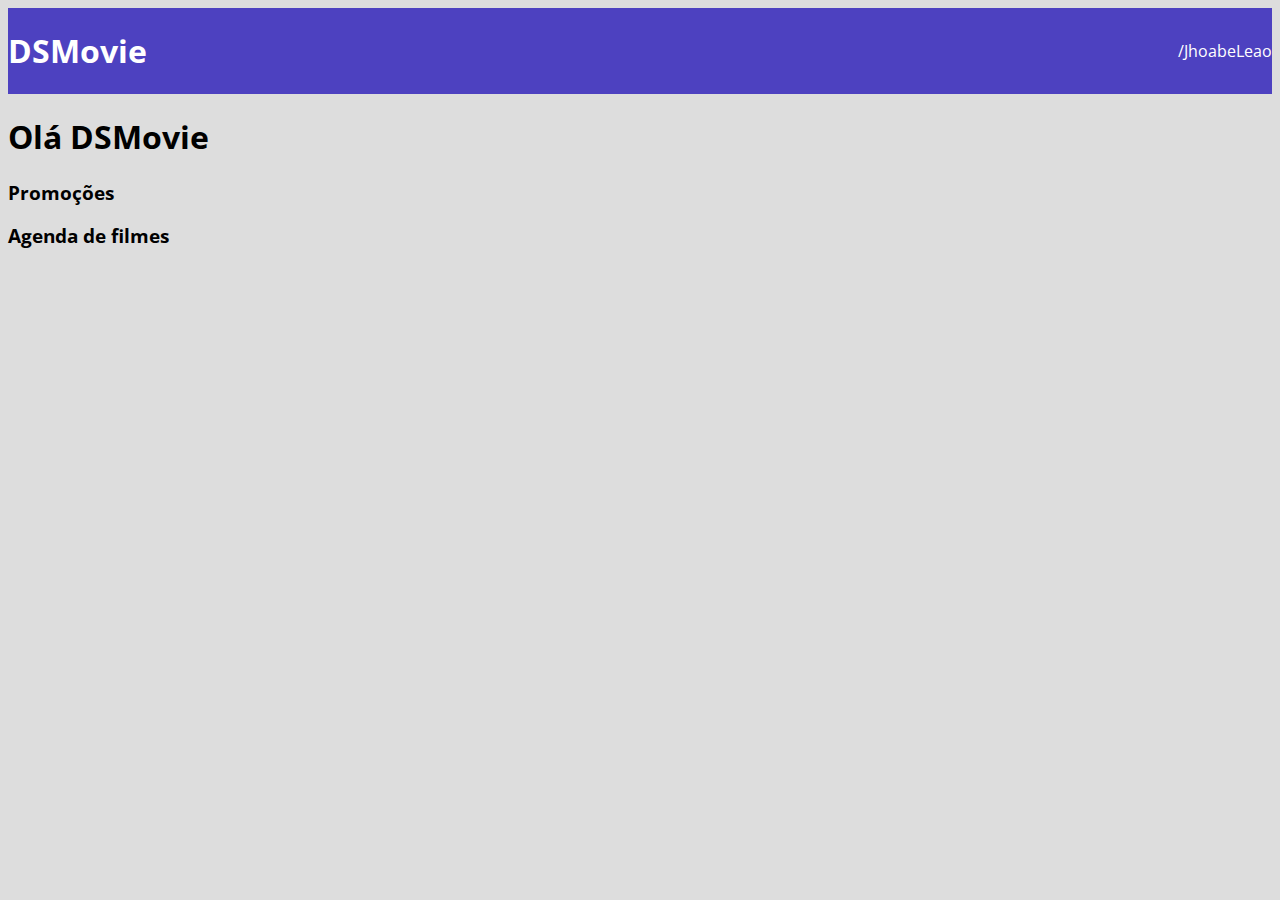
==== index.html @ 46cb07cf "Barra superior PARTE 1" ====
<!DOCTYPE html>
<html lang="pt-br">
<head>
    <meta charset="UTF-8">
    <meta http-equiv="X-UA-Compatible" content="IE=edge">
    <meta name="viewport" content="width=device-width, initial-scale=1.0">
    <title>Projeto DSMovie</title>

    <!-- Bootstrap CSS -->
    <link href="https://cdn.jsdelivr.net/npm/bootstrap@5.1.3/dist/css/bootstrap.min.css" rel="stylesheet" integrity="sha384-1BmE4kWBq78iYhFldvKuhfTAU6auU8tT94WrHftjDbrCEXSU1oBoqyl2QvZ6jIW3" crossorigin="anonymous">

     <link rel="stylesheet" href="CSS//styless.css">

</head>
<body>
    <header>
        <nav class="container">
            <h1>DSMovie</h1>
            <a href="https://github.com/JhoabeLeao">/JhoabeLeao</a>
        </nav>
    </header>

    <h1>Olá DSMovie</h1>
    <h3>Promoções</h3>
    <h3>Agenda de filmes</h3>
</body>
</html>
---- CSS/styless.css ----
@import url('https://fonts.googleapis.com/css2?family=Open+Sans:wght@300;400;700&display=swap');

* {
    box-sizing: border-box;
    font-family: 'Open Sans', sans-serif;
}

html, body {
    background-color: #DDDDDD;
}

header {
    background-color: #4D41C0;
    color: #FFFFFF;
}

nav {
    display: flex;
    align-items: center;
    justify-content: space-between;
}

a, a:hover {
    text-decoration: none;
    color: unset;
}
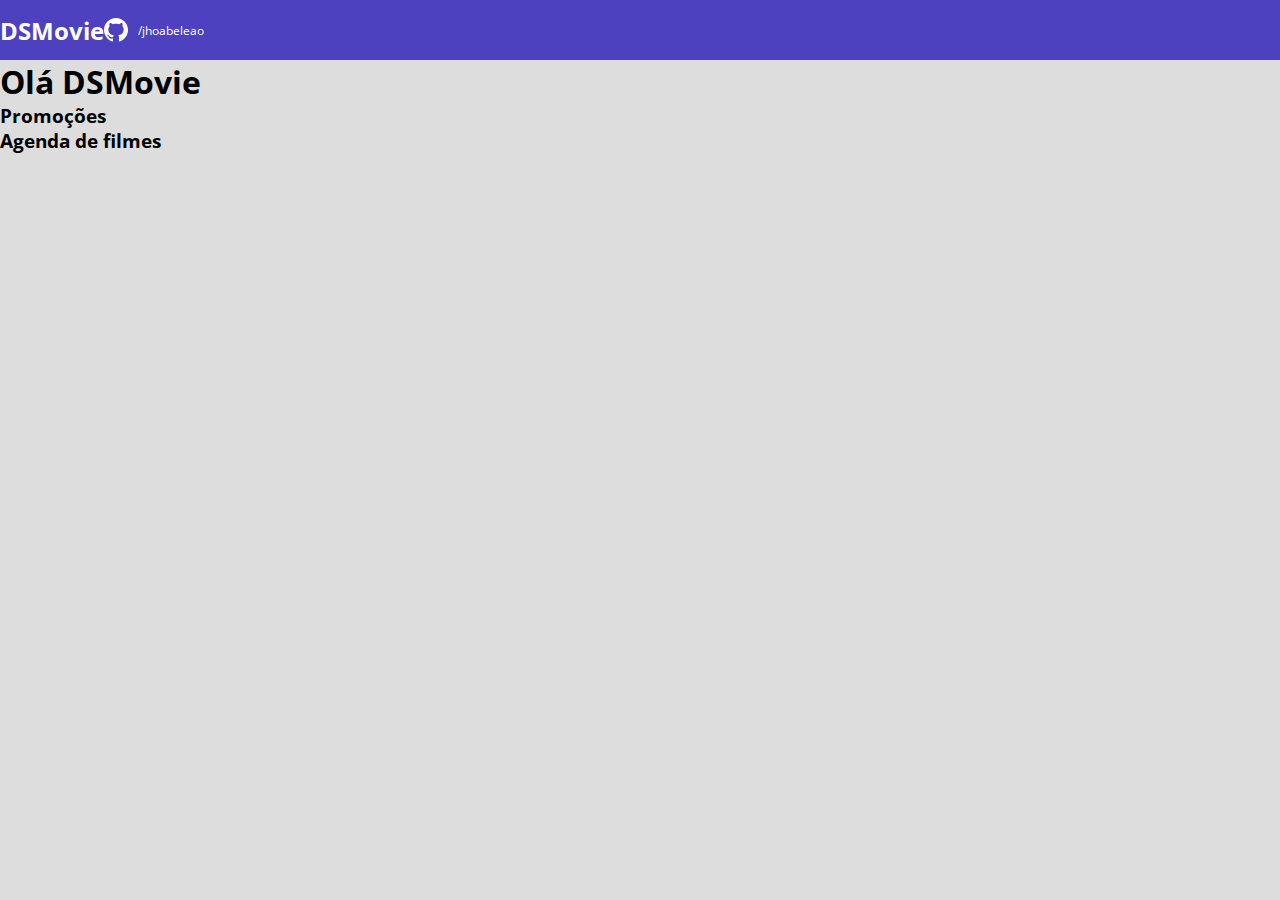
==== commit a886e6b0: "Barra superior PARTE 2" ====
--- a/index.html
+++ b/index.html
@@ -16,7 +16,10 @@
     <header>
         <nav class="container">
             <h1>DSMovie</h1>
-            <a href="https://github.com/JhoabeLeao">/JhoabeLeao</a>
+            <div class="dsmovie-contact-container">
+                <img src="img/github.svg" alt="Github">
+                <a href="https://github.com/JhoabeLeao">/jhoabeleao</a>
+            </div>
         </nav>
     </header>
 
--- a/CSS/styless.css
+++ b/CSS/styless.css
@@ -1,17 +1,31 @@
 @import url('https://fonts.googleapis.com/css2?family=Open+Sans:wght@300;400;700&display=swap');
+
+:root {
+    --bg-gray: #DDDDDD;
+    --color-primary: #4D41C0;
+    --white: #FFFFFF
+}
 
 * {
     box-sizing: border-box;
     font-family: 'Open Sans', sans-serif;
+    margin: 0;
+}
+
+h1, h2, h3, h4, h5, h6 {
+    margin: 0;
 }
 
 html, body {
-    background-color: #DDDDDD;
+    background-color: var(--bg-gray);
 }
 
 header {
-    background-color: #4D41C0;
-    color: #FFFFFF;
+    background-color: var(--color-primary);
+    color: var(--white);
+    height: 60px;
+    display: flex;
+    align-items: center;
 }
 
 nav {
@@ -20,7 +34,27 @@
     justify-content: space-between;
 }
 
+nav h1 {
+    font-size: 24px;
+    font-weight: 700;
+}
+
+nav a {
+    font-size: 12px;
+    font-weight: 400;
+}
+
 a, a:hover {
     text-decoration: none;
     color: unset;
+}
+
+.dsmovie-contact-container {
+    display: flex;
+    align-items: center;
+
+}
+
+.dsmovie-contact-container img {
+    margin-right: 10px;
 }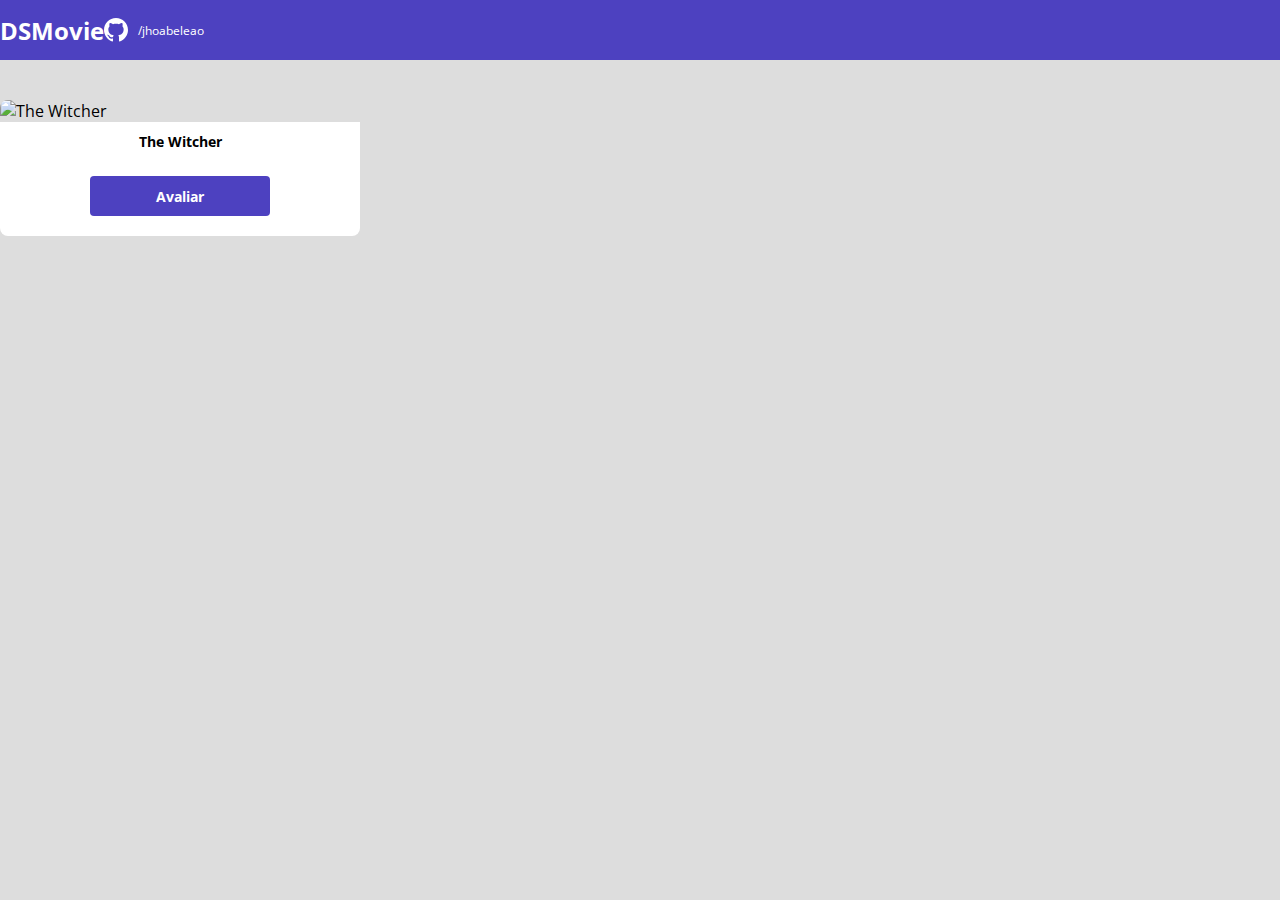
==== commit beb436aa: "Card de Filme" ====
--- a/index.html
+++ b/index.html
@@ -23,8 +23,17 @@
         </nav>
     </header>
 
-    <h1>Olá DSMovie</h1>
-    <h3>Promoções</h3>
-    <h3>Agenda de filmes</h3>
+    <main>
+        <section id="dsmovie-car-list" class="container">
+            <div class="dsmovie-card">
+                <img src="https://www.themoviedb.org/t/p/w533_and_h300_bestv2/jBJWaqoSCiARWtfV0GlqHrcdidd.jpg" alt="The Witcher">
+                <div class="dsmovie-card-description">
+                    <h3>The Witcher</h3>
+                    <a class="dsmovie-btn" href="form.html">Avaliar</a>
+                    
+                </div>
+            </div>
+        </section>
+    </main>
 </body>
 </html>--- a/CSS/styless.css
+++ b/CSS/styless.css
@@ -3,7 +3,8 @@
 :root {
     --bg-gray: #DDDDDD;
     --color-primary: #4D41C0;
-    --white: #FFFFFF
+    --white: #FFFFFF;
+    --text-gray: #4A4A4A;
 }
 
 * {
@@ -57,4 +58,47 @@
 
 .dsmovie-contact-container img {
     margin-right: 10px;
+}
+
+#dsmovie-car-list {
+    padding: 40px 0;
+}
+
+.dsmovie-card {
+    width: 360px;
+    
+    
+}
+.dsmovie-card img {
+    width: 100%;
+    border-radius: 8px 8px 0 0;
+}
+
+.dsmovie-card-description {
+    background-color: var(--white);
+    padding: 10px 0 20px 0;
+    display: flex;
+    flex-direction: column;
+    align-items: center;
+    border-radius:  0 0 8px 8px;
+
+}
+
+.dsmovie-card-description h3{
+    font-size:  14px;
+    font-weight: 700;
+    margin-bottom:  25px;
+}
+
+.dsmovie-btn, .dsmovie-btn:hover {
+    width:  180px;
+    height: 40px;
+    background-color: var(--color-primary);
+    color: var(--white);
+    font-size: 14px;
+    font-weight: 700;
+    display: flex;
+    align-items: center;
+    justify-content: center;
+    border-radius: 4px;
 }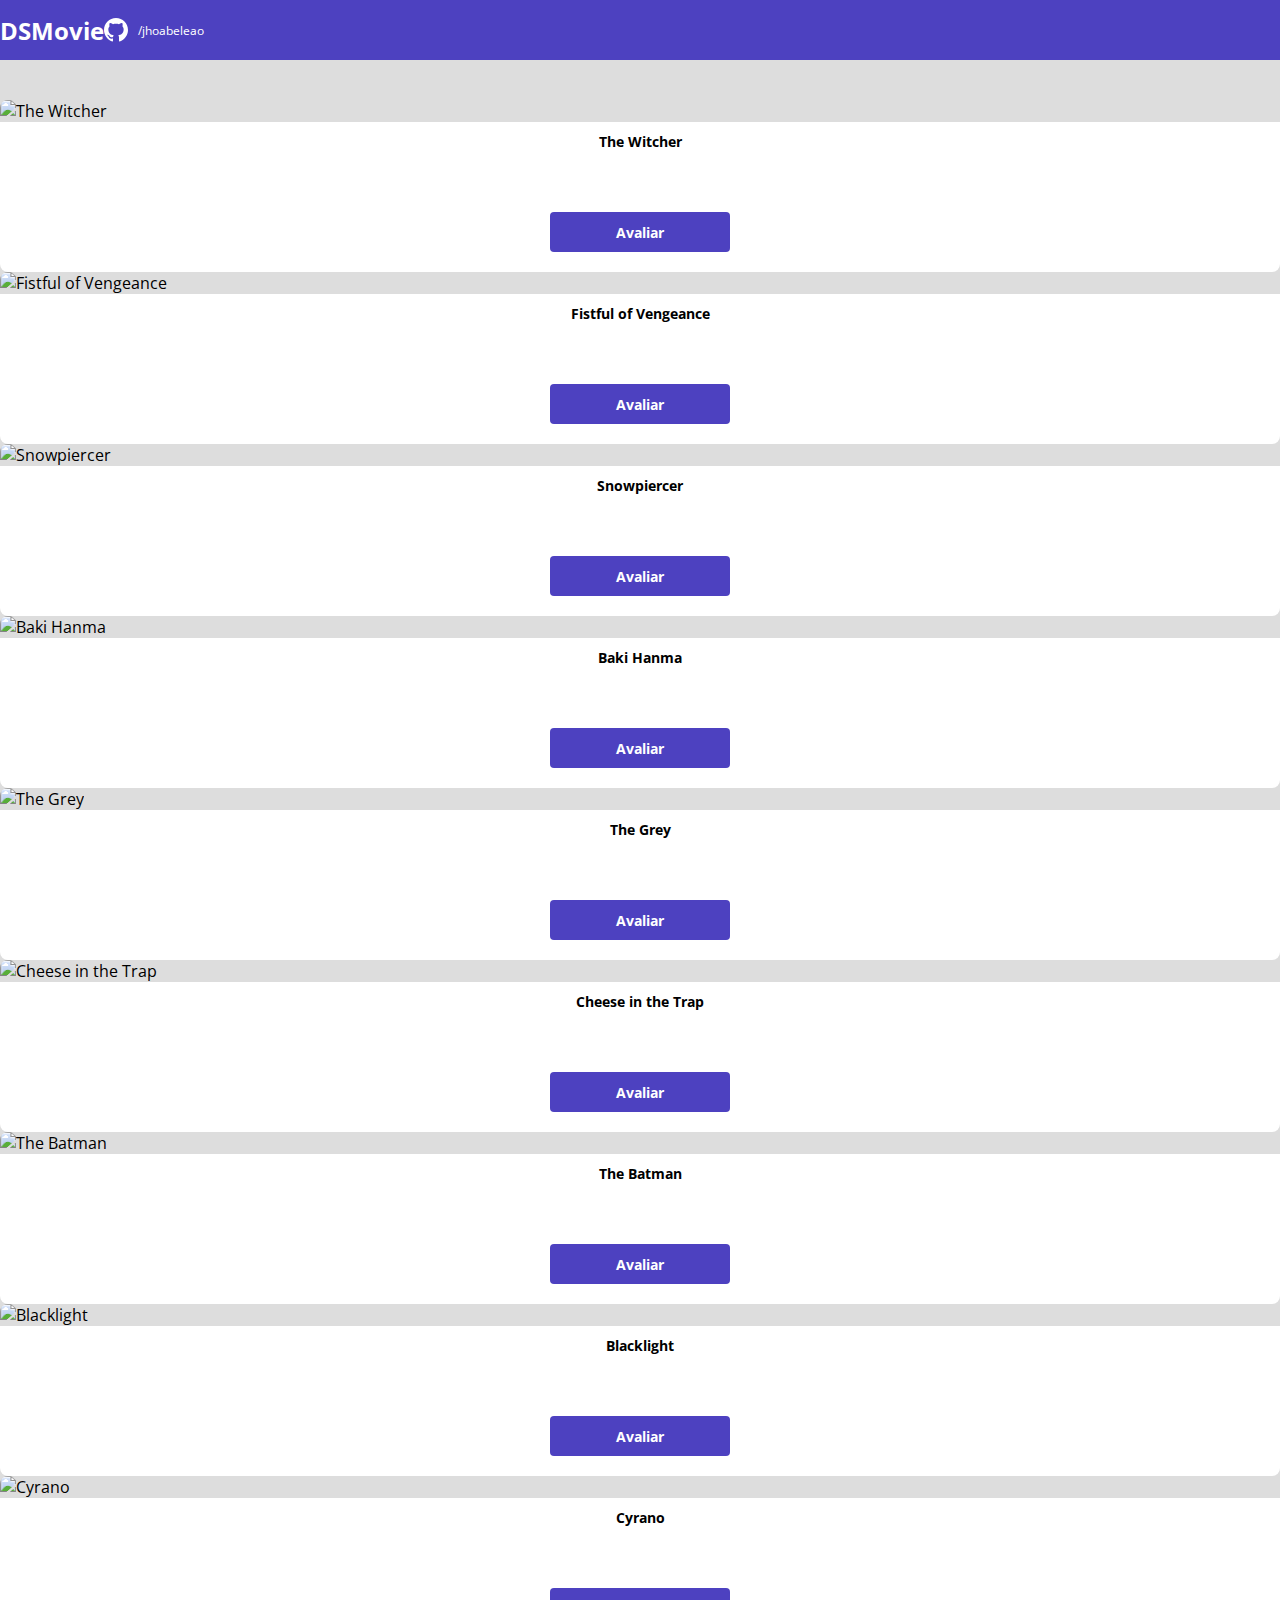
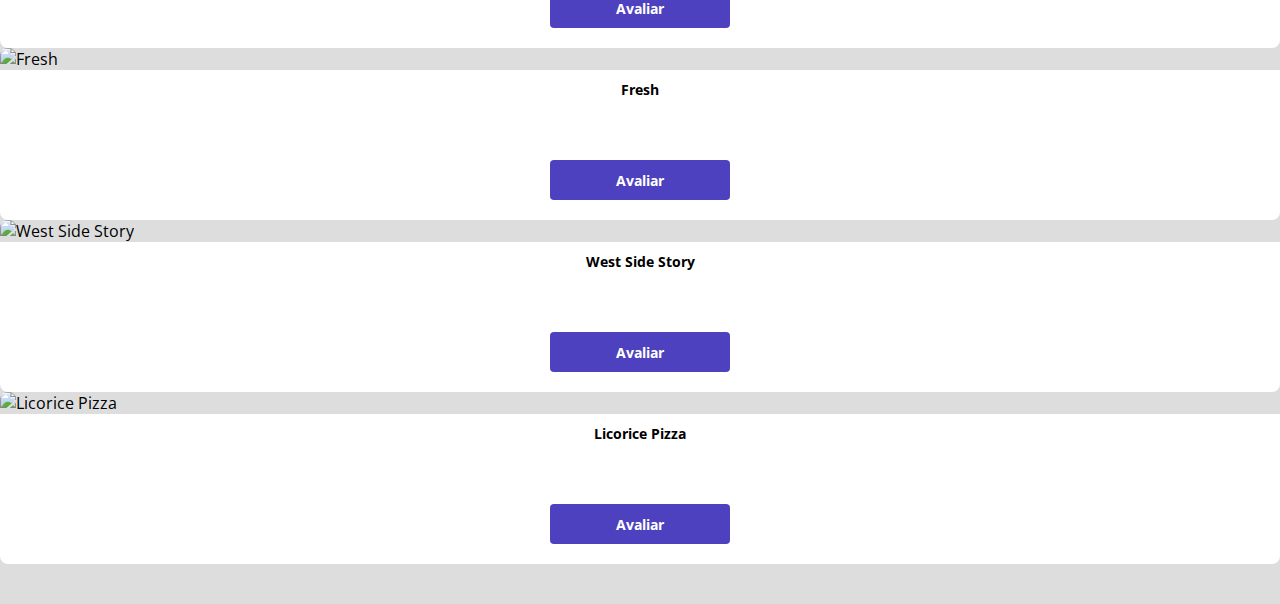
==== commit f3566468: "Listagem de cards" ====
--- a/index.html
+++ b/index.html
@@ -25,14 +25,131 @@
 
     <main>
         <section id="dsmovie-car-list" class="container">
-            <div class="dsmovie-card">
-                <img src="https://www.themoviedb.org/t/p/w533_and_h300_bestv2/jBJWaqoSCiARWtfV0GlqHrcdidd.jpg" alt="The Witcher">
-                <div class="dsmovie-card-description">
-                    <h3>The Witcher</h3>
-                    <a class="dsmovie-btn" href="form.html">Avaliar</a>
-                    
+            
+            <div class="row" >
+
+                <div class="col-sm-6 col-lg-4 col-xl-3 mb-3">
+                    <div class="dsmovie-card">
+                        <img src="https://www.themoviedb.org/t/p/w533_and_h300_bestv2/jBJWaqoSCiARWtfV0GlqHrcdidd.jpg" alt="The Witcher">
+                        <div class="dsmovie-card-description">
+                            <h3>The Witcher</h3>
+                            <a class="dsmovie-btn" href="form.html">Avaliar</a>                            
+                        </div>
+                    </div>
+                </div>    
+                
+                <div class="col-sm-6 col-lg-4 col-xl-3 mb-3">
+                    <div class="dsmovie-card">
+                        <img src="https://www.themoviedb.org/t/p/w533_and_h300_bestv2/wMUPT99gw6IB9OVvC46rF8wHIRt.jpg" alt="Fistful of Vengeance">
+                        <div class="dsmovie-card-description">
+                            <h3>Fistful of Vengeance</h3>
+                            <a class="dsmovie-btn" href="form.html">Avaliar</a>                            
+                        </div>
+                    </div>
+                </div>  
+
+                <div class="col-sm-6 col-lg-4 col-xl-3 mb-3">
+                    <div class="dsmovie-card">
+                        <img src="https://www.themoviedb.org/t/p/w533_and_h300_bestv2/vz45GHSnBNYRcyoZe3UCQ4HD4D4.jpg" alt="Snowpiercer">
+                        <div class="dsmovie-card-description">
+                            <h3>Snowpiercer</h3>
+                            <a class="dsmovie-btn" href="form.html">Avaliar</a>                            
+                        </div>
+                    </div>
+                </div>  
+
+                <div class="col-sm-6 col-lg-4 col-xl-3 mb-3">
+                    <div class="dsmovie-card">
+                        <img src="https://www.themoviedb.org/t/p/w533_and_h300_bestv2/3Aj7j0xHXwGntChU1VaL9seBGIe.jpg" alt="Baki Hanma">
+                        <div class="dsmovie-card-description">
+                            <h3>Baki Hanma</h3>
+                            <a class="dsmovie-btn" href="form.html">Avaliar</a>                            
+                        </div>
+                    </div>
+                </div>  
+
+                <div class="col-sm-6 col-lg-4 col-xl-3 mb-3">
+                    <div class="dsmovie-card">
+                        <img src="https://www.themoviedb.org/t/p/w533_and_h300_bestv2/zcWbXGx5eaQ0mdrF9QsZPYJylr0.jpg" alt="The Grey">
+                        <div class="dsmovie-card-description">
+                            <h3>The Grey</h3>
+                            <a class="dsmovie-btn" href="form.html">Avaliar</a>                            
+                        </div>
+                    </div>
+                </div>  
+
+                <div class="col-sm-6 col-lg-4 col-xl-3 mb-3">
+                    <div class="dsmovie-card">
+                        <img src="https://www.themoviedb.org/t/p/w533_and_h300_bestv2/CLThrvZR4DuuslyW6ECuwebwkm.jpg" alt="Cheese in the Trap">
+                        <div class="dsmovie-card-description">
+                            <h3>Cheese in the Trap</h3>
+                            <a class="dsmovie-btn" href="form.html">Avaliar</a>                            
+                        </div>
+                    </div>
                 </div>
+                
+                <div class="col-sm-6 col-lg-4 col-xl-3 mb-3">
+                    <div class="dsmovie-card">
+                        <img src="https://www.themoviedb.org/t/p/w533_and_h300_bestv2/5P8SmMzSNYikXpxil6BYzJ16611.jpg" alt="The Batman">
+                        <div class="dsmovie-card-description">
+                            <h3>The Batman</h3>
+                            <a class="dsmovie-btn" href="form.html">Avaliar</a>                            
+                        </div>
+                    </div>
+                </div>    
+                
+                <div class="col-sm-6 col-lg-4 col-xl-3 mb-3">
+                    <div class="dsmovie-card">
+                        <img src="https://www.themoviedb.org/t/p/w533_and_h300_bestv2/2hGjmgZrS1nlsEl5PZorn7EsmzH.jpg" alt="Blacklight">
+                        <div class="dsmovie-card-description">
+                            <h3>Blacklight</h3>
+                            <a class="dsmovie-btn" href="form.html">Avaliar</a>                            
+                        </div>
+                    </div>
+                </div>  
+
+                <div class="col-sm-6 col-lg-4 col-xl-3 mb-3">
+                    <div class="dsmovie-card">
+                        <img src="https://www.themoviedb.org/t/p/w533_and_h300_bestv2/wbF4Vgv5Ab80YosIziAvun6Fdgq.jpg" alt="Cyrano">
+                        <div class="dsmovie-card-description">
+                            <h3>Cyrano</h3>
+                            <a class="dsmovie-btn" href="form.html">Avaliar</a>                            
+                        </div>
+                    </div>
+                </div>  
+
+                <div class="col-sm-6 col-lg-4 col-xl-3 mb-3">
+                    <div class="dsmovie-card">
+                        <img src="https://www.themoviedb.org/t/p/w533_and_h300_bestv2/oVv5l6L5Wi5j3gd4P2vt0YvVMOg.jpg" alt="Fresh">
+                        <div class="dsmovie-card-description">
+                            <h3>Fresh</h3>
+                            <a class="dsmovie-btn" href="form.html">Avaliar</a>                            
+                        </div>
+                    </div>
+                </div>  
+
+                <div class="col-sm-6 col-lg-4 col-xl-3 mb-3">
+                    <div class="dsmovie-card">
+                        <img src="https://www.themoviedb.org/t/p/w533_and_h300_bestv2/opM1iONReaoQSn0soOgCtDOGdnA.jpg" alt="West Side Story">
+                        <div class="dsmovie-card-description">
+                            <h3>West Side Story</h3>
+                            <a class="dsmovie-btn" href="form.html">Avaliar</a>                            
+                        </div>
+                    </div>
+                </div>  
+
+                <div class="col-sm-6 col-lg-4 col-xl-3 mb-3">
+                    <div class="dsmovie-card">
+                        <img src="https://www.themoviedb.org/t/p/w533_and_h300_bestv2/hB4ibOHXm1Xl0IbuYVioktDGUWJ.jpg" alt="Licorice Pizza">
+                        <div class="dsmovie-card-description">
+                            <h3>Licorice Pizza</h3>
+                            <a class="dsmovie-btn" href="form.html">Avaliar</a>                            
+                        </div>
+                    </div>
+                </div>
+
             </div>
+
         </section>
     </main>
 </body>
--- a/CSS/styless.css
+++ b/CSS/styless.css
@@ -65,7 +65,7 @@
 }
 
 .dsmovie-card {
-    width: 360px;
+    width: 100%;
     
     
 }
@@ -76,18 +76,21 @@
 
 .dsmovie-card-description {
     background-color: var(--white);
-    padding: 10px 0 20px 0;
+    padding: 10px 20px 20px 20px;
     display: flex;
     flex-direction: column;
     align-items: center;
+    justify-content: space-between;
     border-radius:  0 0 8px 8px;
-
+    min-height: 150px;
 }
 
 .dsmovie-card-description h3{
     font-size:  14px;
     font-weight: 700;
     margin-bottom:  25px;
+    text-align: center;
+
 }
 
 .dsmovie-btn, .dsmovie-btn:hover {
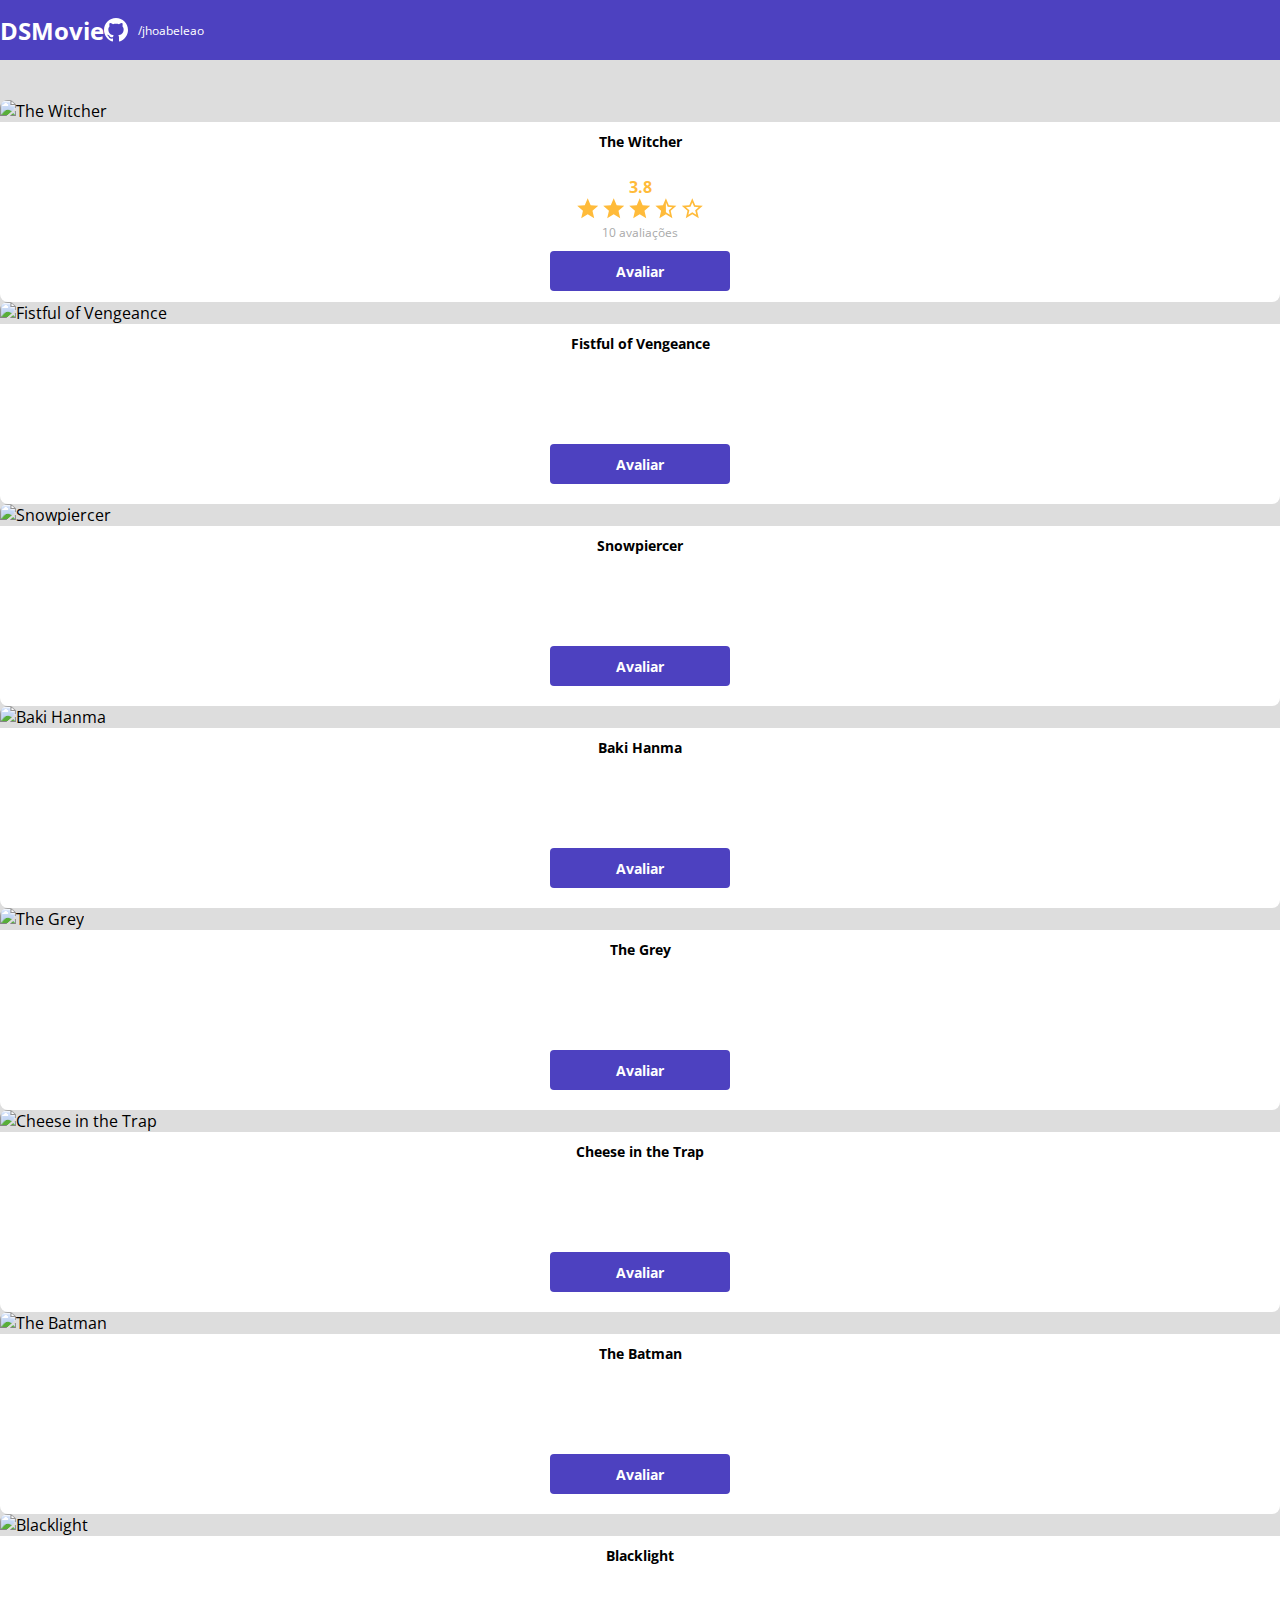
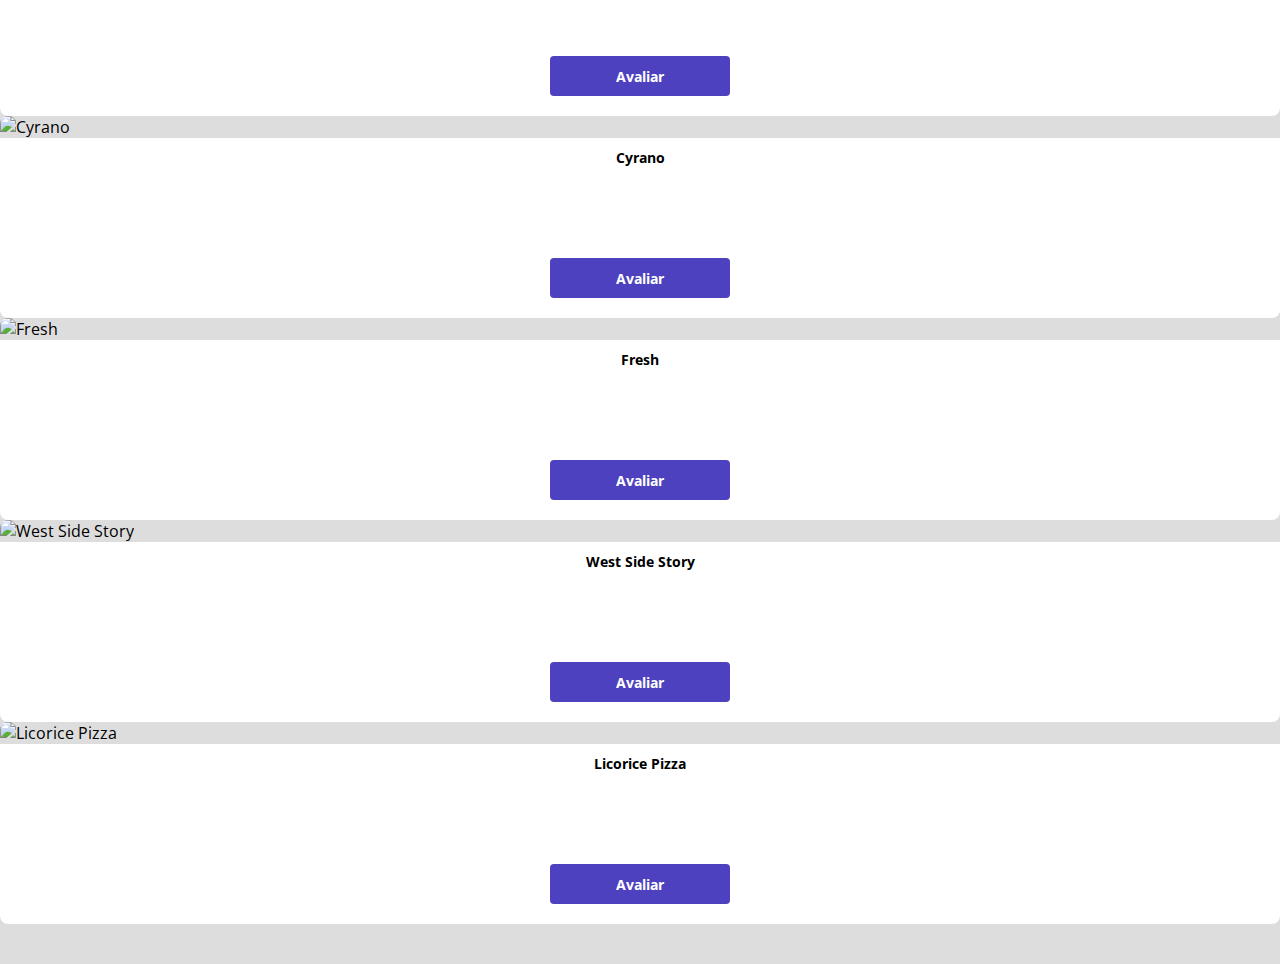
==== commit 41e3d224: "Avaliação com estrelas" ====
--- a/index.html
+++ b/index.html
@@ -33,7 +33,19 @@
                         <img src="https://www.themoviedb.org/t/p/w533_and_h300_bestv2/jBJWaqoSCiARWtfV0GlqHrcdidd.jpg" alt="The Witcher">
                         <div class="dsmovie-card-description">
                             <h3>The Witcher</h3>
-                            <a class="dsmovie-btn" href="form.html">Avaliar</a>                            
+                                <div class="dsmovie-card-description-bottom">
+                                    <h4>3.8</h4>
+                                    <div>
+                                        <img src="img/star-full.svg" alt="Star">
+                                        <img src="img/star-full.svg" alt="Star">
+                                        <img src="img/star-full.svg" alt="Star">
+                                        <img src="img/star-half.svg" alt="Star">
+                                        <img src="img/star-empty.svg" alt="Star">
+                                    </div>
+                                    <p>10 avaliações</p>
+                                    <a class="dsmovie-btn" href="form.html">Avaliar</a>              
+                                </div>
+                                                      
                         </div>
                     </div>
                 </div>    
--- a/CSS/styless.css
+++ b/CSS/styless.css
@@ -5,6 +5,8 @@
     --color-primary: #4D41C0;
     --white: #FFFFFF;
     --text-gray: #4A4A4A;
+    --text-light-gray: #AAAAAA;
+    --star-yellow: #FFBB3A;
 }
 
 * {
@@ -53,7 +55,6 @@
 .dsmovie-contact-container {
     display: flex;
     align-items: center;
-
 }
 
 .dsmovie-contact-container img {
@@ -82,7 +83,7 @@
     align-items: center;
     justify-content: space-between;
     border-radius:  0 0 8px 8px;
-    min-height: 150px;
+    height: 180px;
 }
 
 .dsmovie-card-description h3{
@@ -91,6 +92,29 @@
     margin-bottom:  25px;
     text-align: center;
 
+}
+
+.dsmovie-card-description-bottom {
+    display: flex;
+    flex-direction: column;
+    align-items: center;
+}
+
+.dsmovie-card-description h4 {
+    font-size: 16px;
+    font-weight: 700;
+    color: var(--star-yellow);
+}
+
+.dsmovie-card-description-bottom img {
+    width: 22px;
+}
+
+.dsmovie-card-description-bottom p {
+    font-size: 12px;
+    font-weight: 400;
+    color: var(--text-light-gray);
+    margin-bottom: 10px;
 }
 
 .dsmovie-btn, .dsmovie-btn:hover {
@@ -104,4 +128,46 @@
     align-items: center;
     justify-content: center;
     border-radius: 4px;
+    border: 0;
+}
+
+.dsmovie-form-container {
+    max-width: 480px;
+    padding: 40px 0;
+}
+
+.dsmovie-form-description {
+    background-color: var(--white);
+    padding: 20px;
+    display: flex;
+    flex-direction: column;
+    align-items: center;
+    border-radius: 0 0 8px 8px;
+}
+
+.dsmovie-form {
+    width: 100%;
+}
+
+.dsmovie-form-description h3 {
+    font-size: 13px;
+    font-weight: 700;
+    margin-bottom: 20px;
+}
+
+.dsmovie-form-btn-container {
+    height: 100px;
+    display: flex;
+    flex-direction: column;
+    align-items: center;
+    justify-content: space-between;
+}
+
+.dsmovie-form-group {
+    margin-bottom: 20px;
+}
+
+.dsmovie-form-group label {
+    font-size: 12px;
+    color: var(--text-light-gray);
 }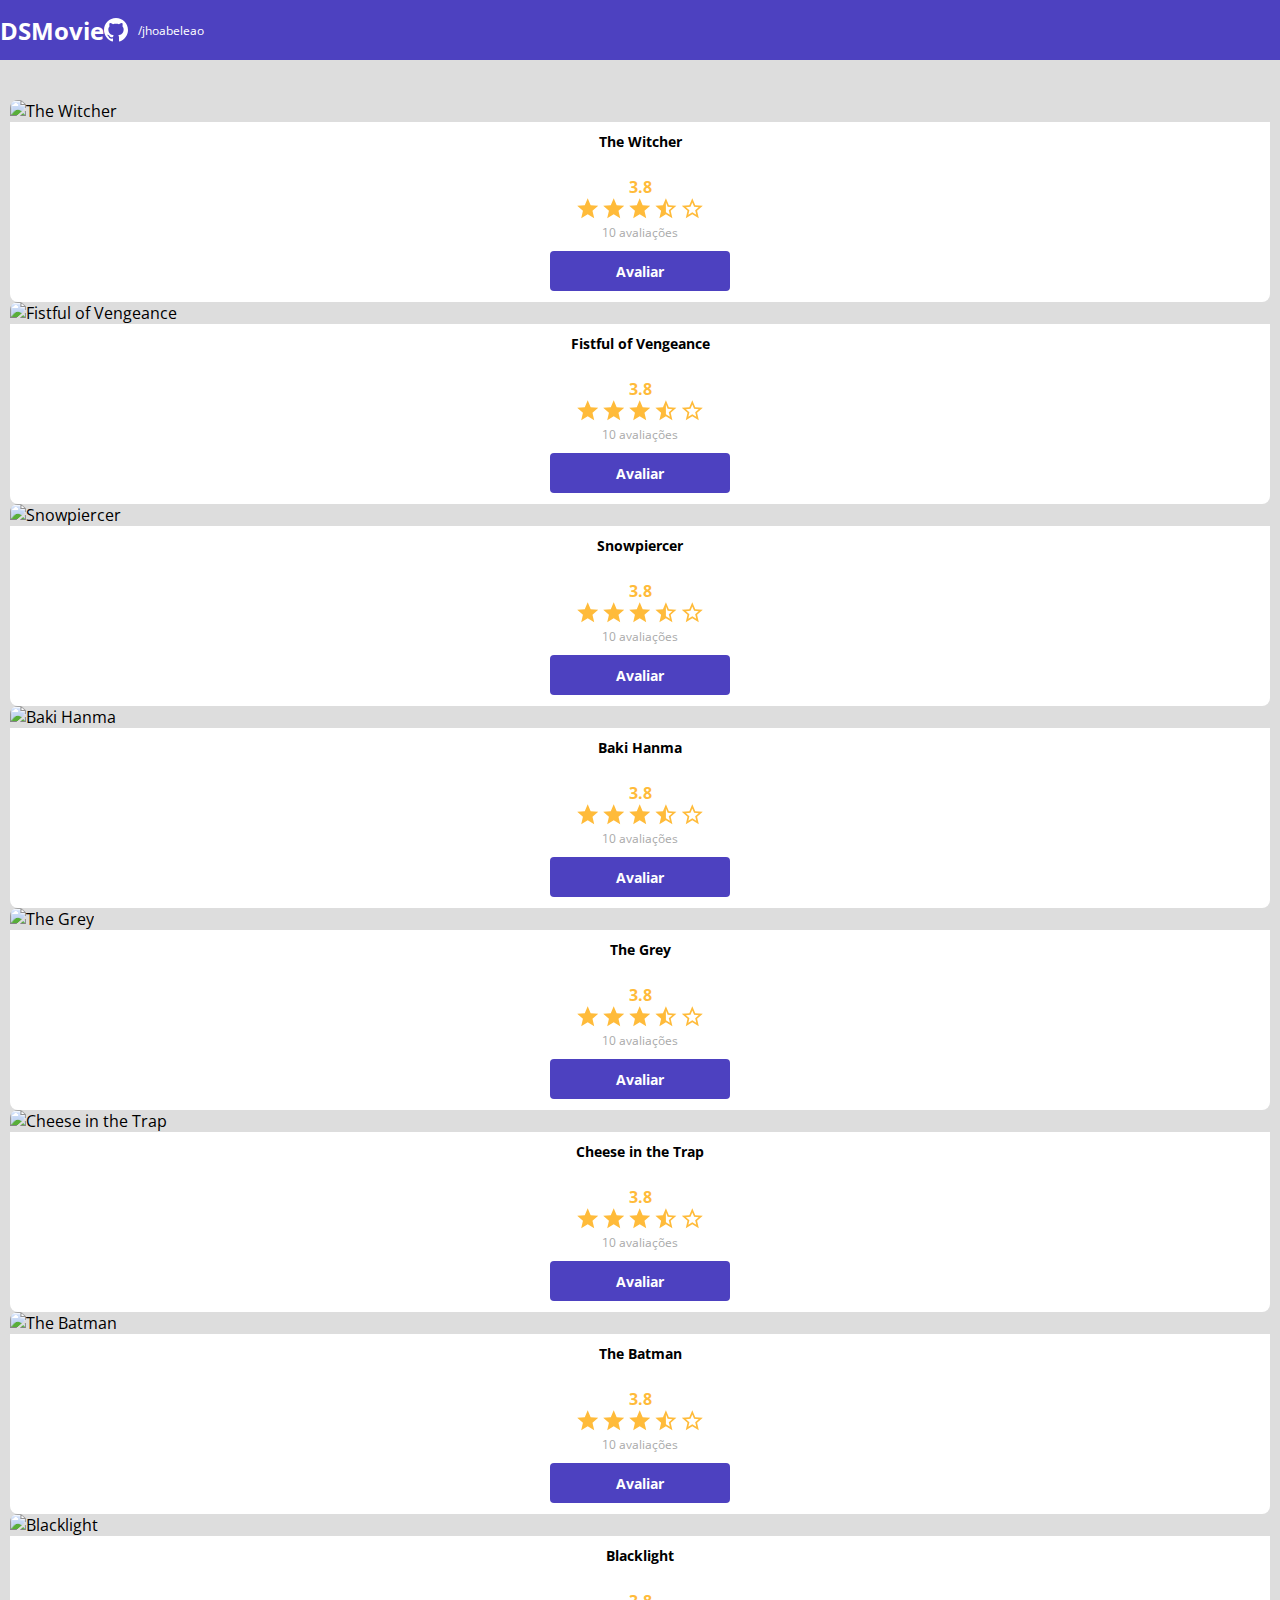
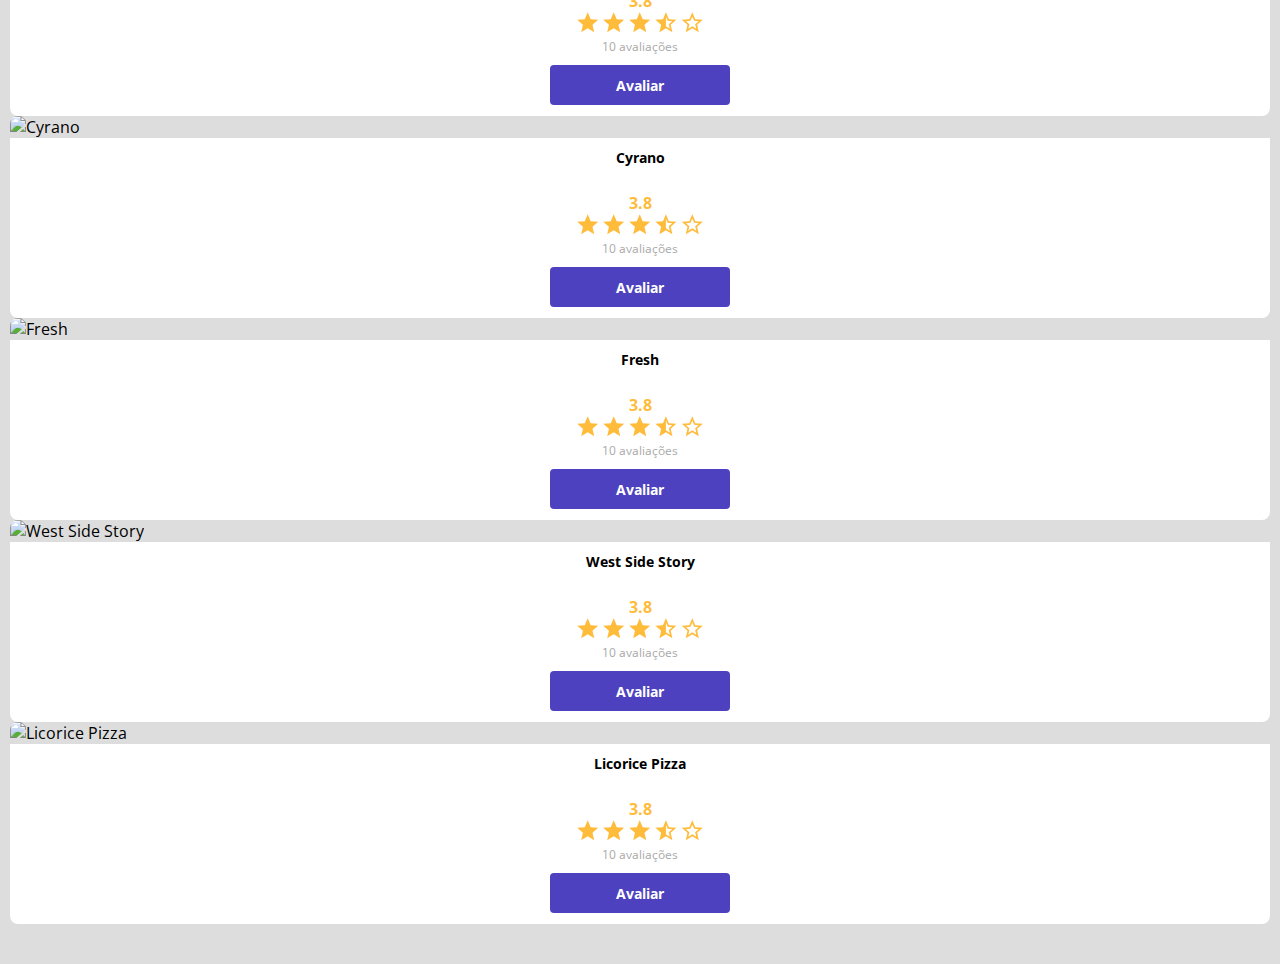
==== commit 3493c5ed: "Polimento da listagem" ====
--- a/index.html
+++ b/index.html
@@ -48,114 +48,239 @@
                                                       
                         </div>
                     </div>
-                </div>    
-                
-                <div class="col-sm-6 col-lg-4 col-xl-3 mb-3">
-                    <div class="dsmovie-card">
-                        <img src="https://www.themoviedb.org/t/p/w533_and_h300_bestv2/wMUPT99gw6IB9OVvC46rF8wHIRt.jpg" alt="Fistful of Vengeance">
-                        <div class="dsmovie-card-description">
-                            <h3>Fistful of Vengeance</h3>
-                            <a class="dsmovie-btn" href="form.html">Avaliar</a>                            
-                        </div>
-                    </div>
-                </div>  
-
-                <div class="col-sm-6 col-lg-4 col-xl-3 mb-3">
-                    <div class="dsmovie-card">
-                        <img src="https://www.themoviedb.org/t/p/w533_and_h300_bestv2/vz45GHSnBNYRcyoZe3UCQ4HD4D4.jpg" alt="Snowpiercer">
-                        <div class="dsmovie-card-description">
-                            <h3>Snowpiercer</h3>
-                            <a class="dsmovie-btn" href="form.html">Avaliar</a>                            
-                        </div>
-                    </div>
-                </div>  
-
-                <div class="col-sm-6 col-lg-4 col-xl-3 mb-3">
-                    <div class="dsmovie-card">
-                        <img src="https://www.themoviedb.org/t/p/w533_and_h300_bestv2/3Aj7j0xHXwGntChU1VaL9seBGIe.jpg" alt="Baki Hanma">
-                        <div class="dsmovie-card-description">
-                            <h3>Baki Hanma</h3>
-                            <a class="dsmovie-btn" href="form.html">Avaliar</a>                            
-                        </div>
-                    </div>
-                </div>  
-
-                <div class="col-sm-6 col-lg-4 col-xl-3 mb-3">
-                    <div class="dsmovie-card">
-                        <img src="https://www.themoviedb.org/t/p/w533_and_h300_bestv2/zcWbXGx5eaQ0mdrF9QsZPYJylr0.jpg" alt="The Grey">
-                        <div class="dsmovie-card-description">
-                            <h3>The Grey</h3>
-                            <a class="dsmovie-btn" href="form.html">Avaliar</a>                            
-                        </div>
-                    </div>
-                </div>  
-
-                <div class="col-sm-6 col-lg-4 col-xl-3 mb-3">
-                    <div class="dsmovie-card">
-                        <img src="https://www.themoviedb.org/t/p/w533_and_h300_bestv2/CLThrvZR4DuuslyW6ECuwebwkm.jpg" alt="Cheese in the Trap">
-                        <div class="dsmovie-card-description">
-                            <h3>Cheese in the Trap</h3>
-                            <a class="dsmovie-btn" href="form.html">Avaliar</a>                            
-                        </div>
-                    </div>
                 </div>
                 
                 <div class="col-sm-6 col-lg-4 col-xl-3 mb-3">
                     <div class="dsmovie-card">
+                        <img src="https://www.themoviedb.org/t/p/w533_and_h300_bestv2/wMUPT99gw6IB9OVvC46rF8wHIRt.jpg" alt="Fistful of Vengeance">
+                        <div class="dsmovie-card-description">
+                            <h3>Fistful of Vengeance</h3>
+                                <div class="dsmovie-card-description-bottom">
+                                    <h4>3.8</h4>
+                                    <div>
+                                        <img src="img/star-full.svg" alt="Star">
+                                        <img src="img/star-full.svg" alt="Star">
+                                        <img src="img/star-full.svg" alt="Star">
+                                        <img src="img/star-half.svg" alt="Star">
+                                        <img src="img/star-empty.svg" alt="Star">
+                                    </div>
+                                    <p>10 avaliações</p>
+                                    <a class="dsmovie-btn" href="form.html">Avaliar</a>              
+                                </div>
+                                                      
+                        </div>
+                    </div>
+                </div>
+
+                <div class="col-sm-6 col-lg-4 col-xl-3 mb-3">
+                    <div class="dsmovie-card">
+                        <img src="https://www.themoviedb.org/t/p/w533_and_h300_bestv2/vz45GHSnBNYRcyoZe3UCQ4HD4D4.jpg" alt="Snowpiercer">
+                        <div class="dsmovie-card-description">
+                            <h3>Snowpiercer</h3>
+                                <div class="dsmovie-card-description-bottom">
+                                    <h4>3.8</h4>
+                                    <div>
+                                        <img src="img/star-full.svg" alt="Star">
+                                        <img src="img/star-full.svg" alt="Star">
+                                        <img src="img/star-full.svg" alt="Star">
+                                        <img src="img/star-half.svg" alt="Star">
+                                        <img src="img/star-empty.svg" alt="Star">
+                                    </div>
+                                    <p>10 avaliações</p>
+                                    <a class="dsmovie-btn" href="form.html">Avaliar</a>              
+                                </div>
+                                                      
+                        </div>
+                    </div>
+                </div>  
+                 
+
+                <div class="col-sm-6 col-lg-4 col-xl-3 mb-3">
+                    <div class="dsmovie-card">
+                        <img src="https://www.themoviedb.org/t/p/w533_and_h300_bestv2/3Aj7j0xHXwGntChU1VaL9seBGIe.jpg" alt="Baki Hanma">
+                        <div class="dsmovie-card-description">
+                            <h3>Baki Hanma</h3>
+                                <div class="dsmovie-card-description-bottom">
+                                    <h4>3.8</h4>
+                                    <div>
+                                        <img src="img/star-full.svg" alt="Star">
+                                        <img src="img/star-full.svg" alt="Star">
+                                        <img src="img/star-full.svg" alt="Star">
+                                        <img src="img/star-half.svg" alt="Star">
+                                        <img src="img/star-empty.svg" alt="Star">
+                                    </div>
+                                    <p>10 avaliações</p>
+                                    <a class="dsmovie-btn" href="form.html">Avaliar</a>              
+                                </div>
+                                                      
+                        </div>
+                    </div>
+                </div>         
+                <div class="col-sm-6 col-lg-4 col-xl-3 mb-3">
+                    <div class="dsmovie-card">
+                        <img src="https://www.themoviedb.org/t/p/w533_and_h300_bestv2/zcWbXGx5eaQ0mdrF9QsZPYJylr0.jpg" alt="The Grey">
+                        <div class="dsmovie-card-description">
+                            <h3>The Grey</h3>
+                                <div class="dsmovie-card-description-bottom">
+                                    <h4>3.8</h4>
+                                    <div>
+                                        <img src="img/star-full.svg" alt="Star">
+                                        <img src="img/star-full.svg" alt="Star">
+                                        <img src="img/star-full.svg" alt="Star">
+                                        <img src="img/star-half.svg" alt="Star">
+                                        <img src="img/star-empty.svg" alt="Star">
+                                    </div>
+                                    <p>10 avaliações</p>
+                                    <a class="dsmovie-btn" href="form.html">Avaliar</a>              
+                                </div>
+                                                      
+                        </div>
+                    </div>
+                </div>         
+                <div class="col-sm-6 col-lg-4 col-xl-3 mb-3">
+                    <div class="dsmovie-card">
+                        <img src="https://www.themoviedb.org/t/p/w533_and_h300_bestv2/CLThrvZR4DuuslyW6ECuwebwkm.jpg" alt="Cheese in the Trap">
+                        <div class="dsmovie-card-description">
+                            <h3>Cheese in the Trap</h3>
+                                <div class="dsmovie-card-description-bottom">
+                                    <h4>3.8</h4>
+                                    <div>
+                                        <img src="img/star-full.svg" alt="Star">
+                                        <img src="img/star-full.svg" alt="Star">
+                                        <img src="img/star-full.svg" alt="Star">
+                                        <img src="img/star-half.svg" alt="Star">
+                                        <img src="img/star-empty.svg" alt="Star">
+                                    </div>
+                                    <p>10 avaliações</p>
+                                    <a class="dsmovie-btn" href="form.html">Avaliar</a>              
+                                </div>
+                                                      
+                        </div>
+                    </div>
+                </div>         
+                <div class="col-sm-6 col-lg-4 col-xl-3 mb-3">
+                    <div class="dsmovie-card">
                         <img src="https://www.themoviedb.org/t/p/w533_and_h300_bestv2/5P8SmMzSNYikXpxil6BYzJ16611.jpg" alt="The Batman">
                         <div class="dsmovie-card-description">
                             <h3>The Batman</h3>
-                            <a class="dsmovie-btn" href="form.html">Avaliar</a>                            
-                        </div>
-                    </div>
-                </div>    
-                
+                                <div class="dsmovie-card-description-bottom">
+                                    <h4>3.8</h4>
+                                    <div>
+                                        <img src="img/star-full.svg" alt="Star">
+                                        <img src="img/star-full.svg" alt="Star">
+                                        <img src="img/star-full.svg" alt="Star">
+                                        <img src="img/star-half.svg" alt="Star">
+                                        <img src="img/star-empty.svg" alt="Star">
+                                    </div>
+                                    <p>10 avaliações</p>
+                                    <a class="dsmovie-btn" href="form.html">Avaliar</a>              
+                                </div>
+                                                      
+                        </div>
+                    </div>
+                </div>         
                 <div class="col-sm-6 col-lg-4 col-xl-3 mb-3">
                     <div class="dsmovie-card">
                         <img src="https://www.themoviedb.org/t/p/w533_and_h300_bestv2/2hGjmgZrS1nlsEl5PZorn7EsmzH.jpg" alt="Blacklight">
                         <div class="dsmovie-card-description">
                             <h3>Blacklight</h3>
-                            <a class="dsmovie-btn" href="form.html">Avaliar</a>                            
-                        </div>
-                    </div>
-                </div>  
-
+                                <div class="dsmovie-card-description-bottom">
+                                    <h4>3.8</h4>
+                                    <div>
+                                        <img src="img/star-full.svg" alt="Star">
+                                        <img src="img/star-full.svg" alt="Star">
+                                        <img src="img/star-full.svg" alt="Star">
+                                        <img src="img/star-half.svg" alt="Star">
+                                        <img src="img/star-empty.svg" alt="Star">
+                                    </div>
+                                    <p>10 avaliações</p>
+                                    <a class="dsmovie-btn" href="form.html">Avaliar</a>              
+                                </div>
+                                                      
+                        </div>
+                    </div>
+                </div>         
                 <div class="col-sm-6 col-lg-4 col-xl-3 mb-3">
                     <div class="dsmovie-card">
                         <img src="https://www.themoviedb.org/t/p/w533_and_h300_bestv2/wbF4Vgv5Ab80YosIziAvun6Fdgq.jpg" alt="Cyrano">
                         <div class="dsmovie-card-description">
                             <h3>Cyrano</h3>
-                            <a class="dsmovie-btn" href="form.html">Avaliar</a>                            
-                        </div>
-                    </div>
-                </div>  
-
+                                <div class="dsmovie-card-description-bottom">
+                                    <h4>3.8</h4>
+                                    <div>
+                                        <img src="img/star-full.svg" alt="Star">
+                                        <img src="img/star-full.svg" alt="Star">
+                                        <img src="img/star-full.svg" alt="Star">
+                                        <img src="img/star-half.svg" alt="Star">
+                                        <img src="img/star-empty.svg" alt="Star">
+                                    </div>
+                                    <p>10 avaliações</p>
+                                    <a class="dsmovie-btn" href="form.html">Avaliar</a>              
+                                </div>
+                                                      
+                        </div>
+                    </div>
+                </div>         
                 <div class="col-sm-6 col-lg-4 col-xl-3 mb-3">
                     <div class="dsmovie-card">
                         <img src="https://www.themoviedb.org/t/p/w533_and_h300_bestv2/oVv5l6L5Wi5j3gd4P2vt0YvVMOg.jpg" alt="Fresh">
                         <div class="dsmovie-card-description">
                             <h3>Fresh</h3>
-                            <a class="dsmovie-btn" href="form.html">Avaliar</a>                            
-                        </div>
-                    </div>
-                </div>  
-
+                                <div class="dsmovie-card-description-bottom">
+                                    <h4>3.8</h4>
+                                    <div>
+                                        <img src="img/star-full.svg" alt="Star">
+                                        <img src="img/star-full.svg" alt="Star">
+                                        <img src="img/star-full.svg" alt="Star">
+                                        <img src="img/star-half.svg" alt="Star">
+                                        <img src="img/star-empty.svg" alt="Star">
+                                    </div>
+                                    <p>10 avaliações</p>
+                                    <a class="dsmovie-btn" href="form.html">Avaliar</a>              
+                                </div>
+                                                      
+                        </div>
+                    </div>
+                </div> 
                 <div class="col-sm-6 col-lg-4 col-xl-3 mb-3">
                     <div class="dsmovie-card">
                         <img src="https://www.themoviedb.org/t/p/w533_and_h300_bestv2/opM1iONReaoQSn0soOgCtDOGdnA.jpg" alt="West Side Story">
                         <div class="dsmovie-card-description">
                             <h3>West Side Story</h3>
-                            <a class="dsmovie-btn" href="form.html">Avaliar</a>                            
-                        </div>
-                    </div>
-                </div>  
-
+                                <div class="dsmovie-card-description-bottom">
+                                    <h4>3.8</h4>
+                                    <div>
+                                        <img src="img/star-full.svg" alt="Star">
+                                        <img src="img/star-full.svg" alt="Star">
+                                        <img src="img/star-full.svg" alt="Star">
+                                        <img src="img/star-half.svg" alt="Star">
+                                        <img src="img/star-empty.svg" alt="Star">
+                                    </div>
+                                    <p>10 avaliações</p>
+                                    <a class="dsmovie-btn" href="form.html">Avaliar</a>              
+                                </div>
+                                                      
+                        </div>
+                    </div>
+                </div> 
                 <div class="col-sm-6 col-lg-4 col-xl-3 mb-3">
                     <div class="dsmovie-card">
                         <img src="https://www.themoviedb.org/t/p/w533_and_h300_bestv2/hB4ibOHXm1Xl0IbuYVioktDGUWJ.jpg" alt="Licorice Pizza">
                         <div class="dsmovie-card-description">
                             <h3>Licorice Pizza</h3>
-                            <a class="dsmovie-btn" href="form.html">Avaliar</a>                            
+                                <div class="dsmovie-card-description-bottom">
+                                    <h4>3.8</h4>
+                                    <div>
+                                        <img src="img/star-full.svg" alt="Star">
+                                        <img src="img/star-full.svg" alt="Star">
+                                        <img src="img/star-full.svg" alt="Star">
+                                        <img src="img/star-half.svg" alt="Star">
+                                        <img src="img/star-empty.svg" alt="Star">
+                                    </div>
+                                    <p>10 avaliações</p>
+                                    <a class="dsmovie-btn" href="form.html">Avaliar</a>              
+                                </div>
+                                                      
                         </div>
                     </div>
                 </div>
--- a/CSS/styless.css
+++ b/CSS/styless.css
@@ -62,7 +62,7 @@
 }
 
 #dsmovie-car-list {
-    padding: 40px 0;
+    padding: 40px 10px;
 }
 
 .dsmovie-card {
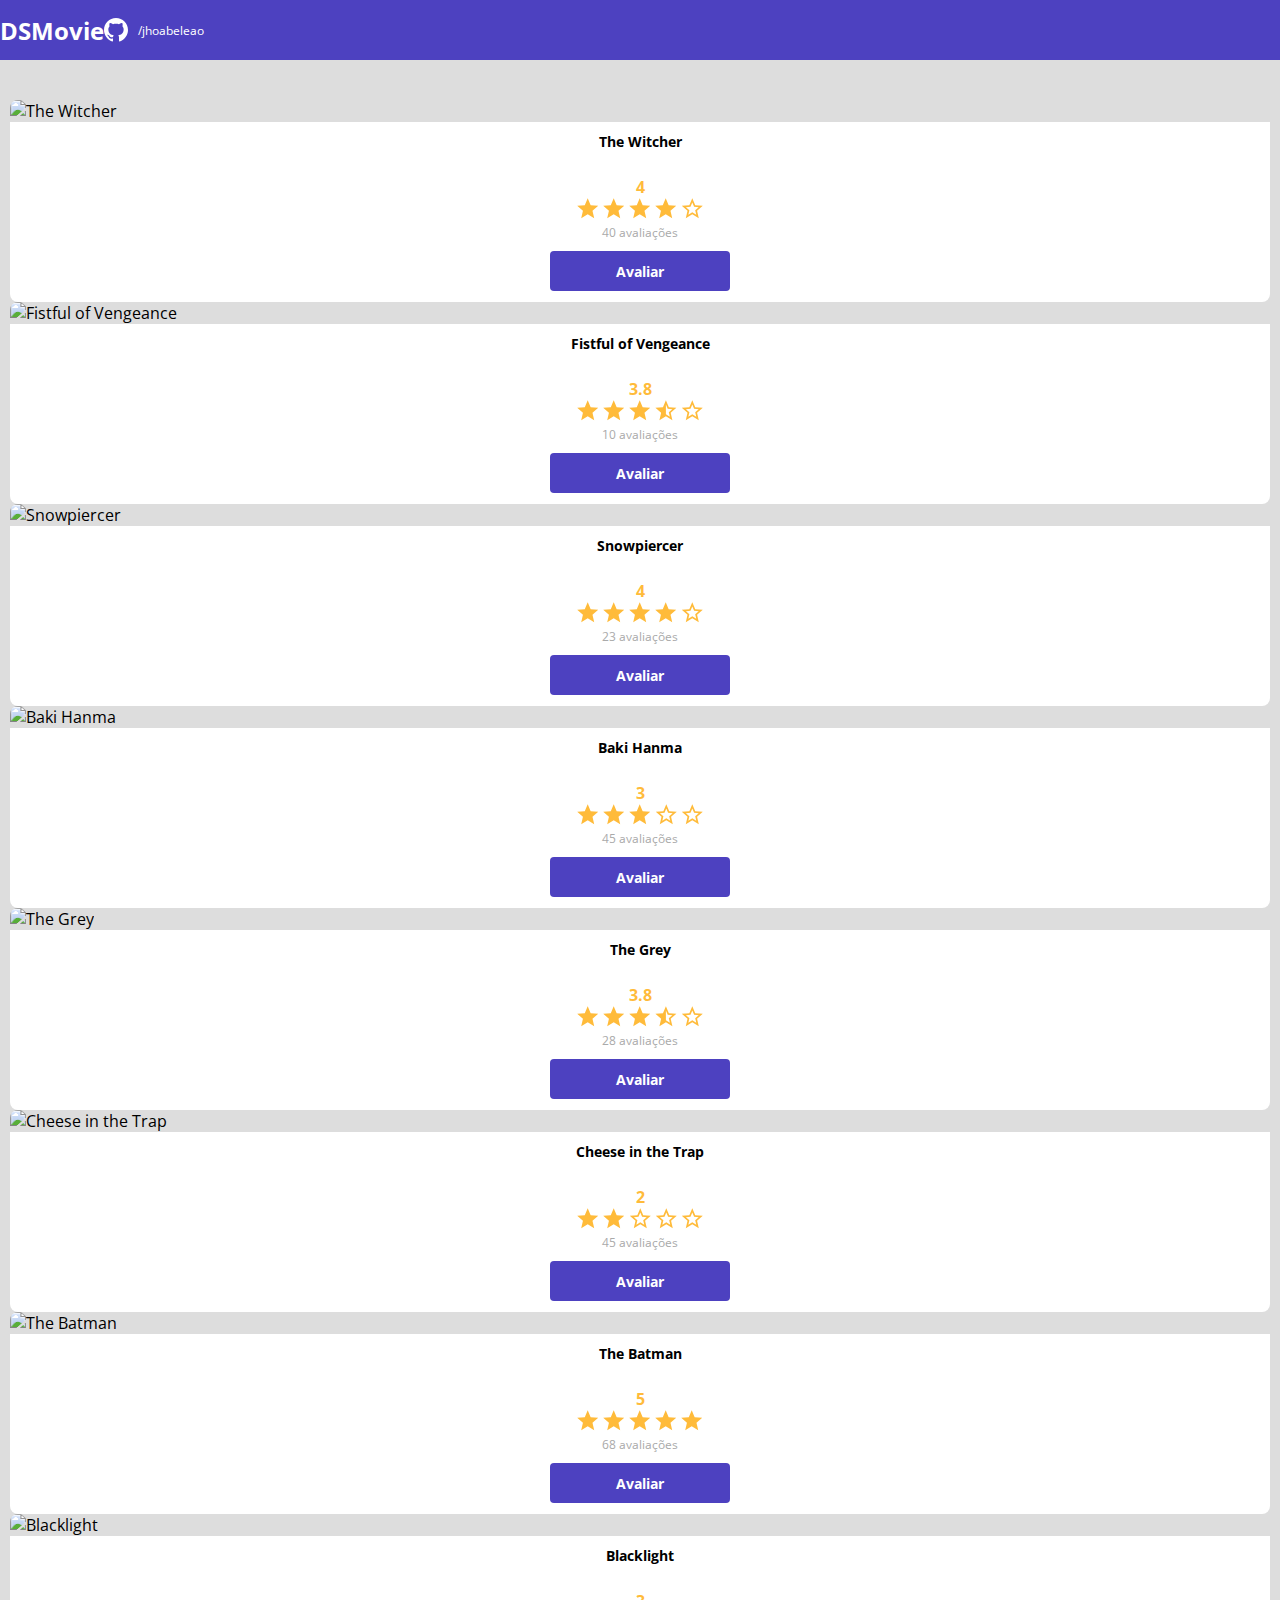
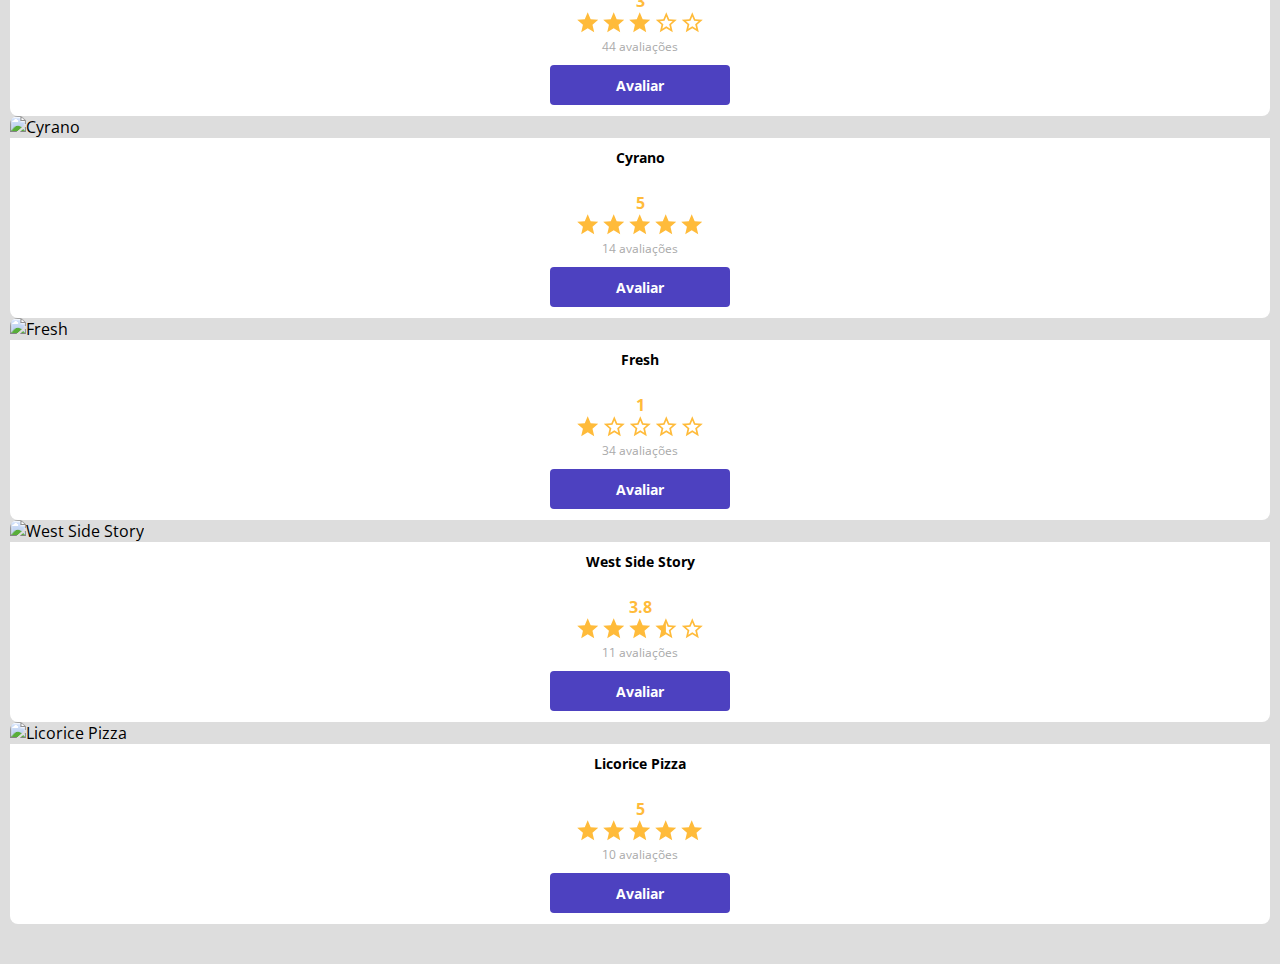
==== commit 4ca930bf: "Alteração nas estrelas e avaliações" ====
--- a/index.html
+++ b/index.html
@@ -34,15 +34,15 @@
                         <div class="dsmovie-card-description">
                             <h3>The Witcher</h3>
                                 <div class="dsmovie-card-description-bottom">
-                                    <h4>3.8</h4>
-                                    <div>
-                                        <img src="img/star-full.svg" alt="Star">
-                                        <img src="img/star-full.svg" alt="Star">
-                                        <img src="img/star-full.svg" alt="Star">
-                                        <img src="img/star-half.svg" alt="Star">
-                                        <img src="img/star-empty.svg" alt="Star">
-                                    </div>
-                                    <p>10 avaliações</p>
+                                    <h4>4</h4>
+                                    <div>
+                                        <img src="img/star-full.svg" alt="Star">
+                                        <img src="img/star-full.svg" alt="Star">
+                                        <img src="img/star-full.svg" alt="Star">
+                                        <img src="img/star-full.svg" alt="Star">
+                                        <img src="img/star-empty.svg" alt="Star">
+                                    </div>
+                                    <p>40 avaliações</p>
                                     <a class="dsmovie-btn" href="form.html">Avaliar</a>              
                                 </div>
                                                       
@@ -78,15 +78,15 @@
                         <div class="dsmovie-card-description">
                             <h3>Snowpiercer</h3>
                                 <div class="dsmovie-card-description-bottom">
-                                    <h4>3.8</h4>
-                                    <div>
-                                        <img src="img/star-full.svg" alt="Star">
-                                        <img src="img/star-full.svg" alt="Star">
-                                        <img src="img/star-full.svg" alt="Star">
-                                        <img src="img/star-half.svg" alt="Star">
-                                        <img src="img/star-empty.svg" alt="Star">
-                                    </div>
-                                    <p>10 avaliações</p>
+                                    <h4>4</h4>
+                                    <div>
+                                        <img src="img/star-full.svg" alt="Star">
+                                        <img src="img/star-full.svg" alt="Star">
+                                        <img src="img/star-full.svg" alt="Star">
+                                        <img src="img/star-full.svg" alt="Star">
+                                        <img src="img/star-empty.svg" alt="Star">
+                                    </div>
+                                    <p>23 avaliações</p>
                                     <a class="dsmovie-btn" href="form.html">Avaliar</a>              
                                 </div>
                                                       
@@ -101,6 +101,27 @@
                         <div class="dsmovie-card-description">
                             <h3>Baki Hanma</h3>
                                 <div class="dsmovie-card-description-bottom">
+                                    <h4>3</h4>
+                                    <div>
+                                        <img src="img/star-full.svg" alt="Star">
+                                        <img src="img/star-full.svg" alt="Star">
+                                        <img src="img/star-full.svg" alt="Star">
+                                        <img src="img/star-empty.svg" alt="Star">
+                                        <img src="img/star-empty.svg" alt="Star">
+                                    </div>
+                                    <p>45 avaliações</p>
+                                    <a class="dsmovie-btn" href="form.html">Avaliar</a>              
+                                </div>
+                                                      
+                        </div>
+                    </div>
+                </div>         
+                <div class="col-sm-6 col-lg-4 col-xl-3 mb-3">
+                    <div class="dsmovie-card">
+                        <img src="https://www.themoviedb.org/t/p/w533_and_h300_bestv2/zcWbXGx5eaQ0mdrF9QsZPYJylr0.jpg" alt="The Grey">
+                        <div class="dsmovie-card-description">
+                            <h3>The Grey</h3>
+                                <div class="dsmovie-card-description-bottom">
                                     <h4>3.8</h4>
                                     <div>
                                         <img src="img/star-full.svg" alt="Star">
@@ -109,18 +130,123 @@
                                         <img src="img/star-half.svg" alt="Star">
                                         <img src="img/star-empty.svg" alt="Star">
                                     </div>
-                                    <p>10 avaliações</p>
-                                    <a class="dsmovie-btn" href="form.html">Avaliar</a>              
-                                </div>
-                                                      
-                        </div>
-                    </div>
-                </div>         
-                <div class="col-sm-6 col-lg-4 col-xl-3 mb-3">
-                    <div class="dsmovie-card">
-                        <img src="https://www.themoviedb.org/t/p/w533_and_h300_bestv2/zcWbXGx5eaQ0mdrF9QsZPYJylr0.jpg" alt="The Grey">
-                        <div class="dsmovie-card-description">
-                            <h3>The Grey</h3>
+                                    <p>28 avaliações</p>
+                                    <a class="dsmovie-btn" href="form.html">Avaliar</a>              
+                                </div>
+                                                      
+                        </div>
+                    </div>
+                </div>         
+                <div class="col-sm-6 col-lg-4 col-xl-3 mb-3">
+                    <div class="dsmovie-card">
+                        <img src="https://www.themoviedb.org/t/p/w533_and_h300_bestv2/CLThrvZR4DuuslyW6ECuwebwkm.jpg" alt="Cheese in the Trap">
+                        <div class="dsmovie-card-description">
+                            <h3>Cheese in the Trap</h3>
+                                <div class="dsmovie-card-description-bottom">
+                                    <h4>2</h4>
+                                    <div>
+                                        <img src="img/star-full.svg" alt="Star">
+                                        <img src="img/star-full.svg" alt="Star">
+                                        <img src="img/star-empty.svg" alt="Star">
+                                        <img src="img/star-empty.svg" alt="Star">
+                                        <img src="img/star-empty.svg" alt="Star">
+                                    </div>
+                                    <p>45 avaliações</p>
+                                    <a class="dsmovie-btn" href="form.html">Avaliar</a>              
+                                </div>
+                                                      
+                        </div>
+                    </div>
+                </div>         
+                <div class="col-sm-6 col-lg-4 col-xl-3 mb-3">
+                    <div class="dsmovie-card">
+                        <img src="https://www.themoviedb.org/t/p/w533_and_h300_bestv2/5P8SmMzSNYikXpxil6BYzJ16611.jpg" alt="The Batman">
+                        <div class="dsmovie-card-description">
+                            <h3>The Batman</h3>
+                                <div class="dsmovie-card-description-bottom">
+                                    <h4>5</h4>
+                                    <div>
+                                        <img src="img/star-full.svg" alt="Star">
+                                        <img src="img/star-full.svg" alt="Star">
+                                        <img src="img/star-full.svg" alt="Star">
+                                        <img src="img/star-full.svg" alt="Star">
+                                        <img src="img/star-full.svg" alt="Star">
+                                    </div>
+                                    <p>68 avaliações</p>
+                                    <a class="dsmovie-btn" href="form.html">Avaliar</a>              
+                                </div>
+                                                      
+                        </div>
+                    </div>
+                </div>         
+                <div class="col-sm-6 col-lg-4 col-xl-3 mb-3">
+                    <div class="dsmovie-card">
+                        <img src="https://www.themoviedb.org/t/p/w533_and_h300_bestv2/2hGjmgZrS1nlsEl5PZorn7EsmzH.jpg" alt="Blacklight">
+                        <div class="dsmovie-card-description">
+                            <h3>Blacklight</h3>
+                                <div class="dsmovie-card-description-bottom">
+                                    <h4>3</h4>
+                                    <div>
+                                        <img src="img/star-full.svg" alt="Star">
+                                        <img src="img/star-full.svg" alt="Star">
+                                        <img src="img/star-full.svg" alt="Star">
+                                        <img src="img/star-empty.svg" alt="Star">
+                                        <img src="img/star-empty.svg" alt="Star">
+                                    </div>
+                                    <p>44 avaliações</p>
+                                    <a class="dsmovie-btn" href="form.html">Avaliar</a>              
+                                </div>
+                                                      
+                        </div>
+                    </div>
+                </div>         
+                <div class="col-sm-6 col-lg-4 col-xl-3 mb-3">
+                    <div class="dsmovie-card">
+                        <img src="https://www.themoviedb.org/t/p/w533_and_h300_bestv2/wbF4Vgv5Ab80YosIziAvun6Fdgq.jpg" alt="Cyrano">
+                        <div class="dsmovie-card-description">
+                            <h3>Cyrano</h3>
+                                <div class="dsmovie-card-description-bottom">
+                                    <h4>5</h4>
+                                    <div>
+                                        <img src="img/star-full.svg" alt="Star">
+                                        <img src="img/star-full.svg" alt="Star">
+                                        <img src="img/star-full.svg" alt="Star">
+                                        <img src="img/star-full.svg" alt="Star">
+                                        <img src="img/star-full.svg" alt="Star">
+                                    </div>
+                                    <p>14 avaliações</p>
+                                    <a class="dsmovie-btn" href="form.html">Avaliar</a>              
+                                </div>
+                                                      
+                        </div>
+                    </div>
+                </div>         
+                <div class="col-sm-6 col-lg-4 col-xl-3 mb-3">
+                    <div class="dsmovie-card">
+                        <img src="https://www.themoviedb.org/t/p/w533_and_h300_bestv2/oVv5l6L5Wi5j3gd4P2vt0YvVMOg.jpg" alt="Fresh">
+                        <div class="dsmovie-card-description">
+                            <h3>Fresh</h3>
+                                <div class="dsmovie-card-description-bottom">
+                                    <h4>1</h4>
+                                    <div>
+                                        <img src="img/star-full.svg" alt="Star">                                      
+                                        <img src="img/star-empty.svg" alt="Star">
+                                        <img src="img/star-empty.svg" alt="Star">
+                                        <img src="img/star-empty.svg" alt="Star">
+                                        <img src="img/star-empty.svg" alt="Star">
+                                    </div>
+                                    <p>34 avaliações</p>
+                                    <a class="dsmovie-btn" href="form.html">Avaliar</a>              
+                                </div>
+                                                      
+                        </div>
+                    </div>
+                </div> 
+                <div class="col-sm-6 col-lg-4 col-xl-3 mb-3">
+                    <div class="dsmovie-card">
+                        <img src="https://www.themoviedb.org/t/p/w533_and_h300_bestv2/opM1iONReaoQSn0soOgCtDOGdnA.jpg" alt="West Side Story">
+                        <div class="dsmovie-card-description">
+                            <h3>West Side Story</h3>
                                 <div class="dsmovie-card-description-bottom">
                                     <h4>3.8</h4>
                                     <div>
@@ -130,112 +256,7 @@
                                         <img src="img/star-half.svg" alt="Star">
                                         <img src="img/star-empty.svg" alt="Star">
                                     </div>
-                                    <p>10 avaliações</p>
-                                    <a class="dsmovie-btn" href="form.html">Avaliar</a>              
-                                </div>
-                                                      
-                        </div>
-                    </div>
-                </div>         
-                <div class="col-sm-6 col-lg-4 col-xl-3 mb-3">
-                    <div class="dsmovie-card">
-                        <img src="https://www.themoviedb.org/t/p/w533_and_h300_bestv2/CLThrvZR4DuuslyW6ECuwebwkm.jpg" alt="Cheese in the Trap">
-                        <div class="dsmovie-card-description">
-                            <h3>Cheese in the Trap</h3>
-                                <div class="dsmovie-card-description-bottom">
-                                    <h4>3.8</h4>
-                                    <div>
-                                        <img src="img/star-full.svg" alt="Star">
-                                        <img src="img/star-full.svg" alt="Star">
-                                        <img src="img/star-full.svg" alt="Star">
-                                        <img src="img/star-half.svg" alt="Star">
-                                        <img src="img/star-empty.svg" alt="Star">
-                                    </div>
-                                    <p>10 avaliações</p>
-                                    <a class="dsmovie-btn" href="form.html">Avaliar</a>              
-                                </div>
-                                                      
-                        </div>
-                    </div>
-                </div>         
-                <div class="col-sm-6 col-lg-4 col-xl-3 mb-3">
-                    <div class="dsmovie-card">
-                        <img src="https://www.themoviedb.org/t/p/w533_and_h300_bestv2/5P8SmMzSNYikXpxil6BYzJ16611.jpg" alt="The Batman">
-                        <div class="dsmovie-card-description">
-                            <h3>The Batman</h3>
-                                <div class="dsmovie-card-description-bottom">
-                                    <h4>3.8</h4>
-                                    <div>
-                                        <img src="img/star-full.svg" alt="Star">
-                                        <img src="img/star-full.svg" alt="Star">
-                                        <img src="img/star-full.svg" alt="Star">
-                                        <img src="img/star-half.svg" alt="Star">
-                                        <img src="img/star-empty.svg" alt="Star">
-                                    </div>
-                                    <p>10 avaliações</p>
-                                    <a class="dsmovie-btn" href="form.html">Avaliar</a>              
-                                </div>
-                                                      
-                        </div>
-                    </div>
-                </div>         
-                <div class="col-sm-6 col-lg-4 col-xl-3 mb-3">
-                    <div class="dsmovie-card">
-                        <img src="https://www.themoviedb.org/t/p/w533_and_h300_bestv2/2hGjmgZrS1nlsEl5PZorn7EsmzH.jpg" alt="Blacklight">
-                        <div class="dsmovie-card-description">
-                            <h3>Blacklight</h3>
-                                <div class="dsmovie-card-description-bottom">
-                                    <h4>3.8</h4>
-                                    <div>
-                                        <img src="img/star-full.svg" alt="Star">
-                                        <img src="img/star-full.svg" alt="Star">
-                                        <img src="img/star-full.svg" alt="Star">
-                                        <img src="img/star-half.svg" alt="Star">
-                                        <img src="img/star-empty.svg" alt="Star">
-                                    </div>
-                                    <p>10 avaliações</p>
-                                    <a class="dsmovie-btn" href="form.html">Avaliar</a>              
-                                </div>
-                                                      
-                        </div>
-                    </div>
-                </div>         
-                <div class="col-sm-6 col-lg-4 col-xl-3 mb-3">
-                    <div class="dsmovie-card">
-                        <img src="https://www.themoviedb.org/t/p/w533_and_h300_bestv2/wbF4Vgv5Ab80YosIziAvun6Fdgq.jpg" alt="Cyrano">
-                        <div class="dsmovie-card-description">
-                            <h3>Cyrano</h3>
-                                <div class="dsmovie-card-description-bottom">
-                                    <h4>3.8</h4>
-                                    <div>
-                                        <img src="img/star-full.svg" alt="Star">
-                                        <img src="img/star-full.svg" alt="Star">
-                                        <img src="img/star-full.svg" alt="Star">
-                                        <img src="img/star-half.svg" alt="Star">
-                                        <img src="img/star-empty.svg" alt="Star">
-                                    </div>
-                                    <p>10 avaliações</p>
-                                    <a class="dsmovie-btn" href="form.html">Avaliar</a>              
-                                </div>
-                                                      
-                        </div>
-                    </div>
-                </div>         
-                <div class="col-sm-6 col-lg-4 col-xl-3 mb-3">
-                    <div class="dsmovie-card">
-                        <img src="https://www.themoviedb.org/t/p/w533_and_h300_bestv2/oVv5l6L5Wi5j3gd4P2vt0YvVMOg.jpg" alt="Fresh">
-                        <div class="dsmovie-card-description">
-                            <h3>Fresh</h3>
-                                <div class="dsmovie-card-description-bottom">
-                                    <h4>3.8</h4>
-                                    <div>
-                                        <img src="img/star-full.svg" alt="Star">
-                                        <img src="img/star-full.svg" alt="Star">
-                                        <img src="img/star-full.svg" alt="Star">
-                                        <img src="img/star-half.svg" alt="Star">
-                                        <img src="img/star-empty.svg" alt="Star">
-                                    </div>
-                                    <p>10 avaliações</p>
+                                    <p>11 avaliações</p>
                                     <a class="dsmovie-btn" href="form.html">Avaliar</a>              
                                 </div>
                                                       
@@ -244,38 +265,17 @@
                 </div> 
                 <div class="col-sm-6 col-lg-4 col-xl-3 mb-3">
                     <div class="dsmovie-card">
-                        <img src="https://www.themoviedb.org/t/p/w533_and_h300_bestv2/opM1iONReaoQSn0soOgCtDOGdnA.jpg" alt="West Side Story">
-                        <div class="dsmovie-card-description">
-                            <h3>West Side Story</h3>
-                                <div class="dsmovie-card-description-bottom">
-                                    <h4>3.8</h4>
-                                    <div>
-                                        <img src="img/star-full.svg" alt="Star">
-                                        <img src="img/star-full.svg" alt="Star">
-                                        <img src="img/star-full.svg" alt="Star">
-                                        <img src="img/star-half.svg" alt="Star">
-                                        <img src="img/star-empty.svg" alt="Star">
-                                    </div>
-                                    <p>10 avaliações</p>
-                                    <a class="dsmovie-btn" href="form.html">Avaliar</a>              
-                                </div>
-                                                      
-                        </div>
-                    </div>
-                </div> 
-                <div class="col-sm-6 col-lg-4 col-xl-3 mb-3">
-                    <div class="dsmovie-card">
                         <img src="https://www.themoviedb.org/t/p/w533_and_h300_bestv2/hB4ibOHXm1Xl0IbuYVioktDGUWJ.jpg" alt="Licorice Pizza">
                         <div class="dsmovie-card-description">
                             <h3>Licorice Pizza</h3>
                                 <div class="dsmovie-card-description-bottom">
-                                    <h4>3.8</h4>
-                                    <div>
-                                        <img src="img/star-full.svg" alt="Star">
-                                        <img src="img/star-full.svg" alt="Star">
-                                        <img src="img/star-full.svg" alt="Star">
-                                        <img src="img/star-half.svg" alt="Star">
-                                        <img src="img/star-empty.svg" alt="Star">
+                                    <h4>5</h4>
+                                    <div>
+                                        <img src="img/star-full.svg" alt="Star">
+                                        <img src="img/star-full.svg" alt="Star">
+                                        <img src="img/star-full.svg" alt="Star">
+                                        <img src="img/star-full.svg" alt="Star">
+                                        <img src="img/star-full.svg" alt="Star">
                                     </div>
                                     <p>10 avaliações</p>
                                     <a class="dsmovie-btn" href="form.html">Avaliar</a>              
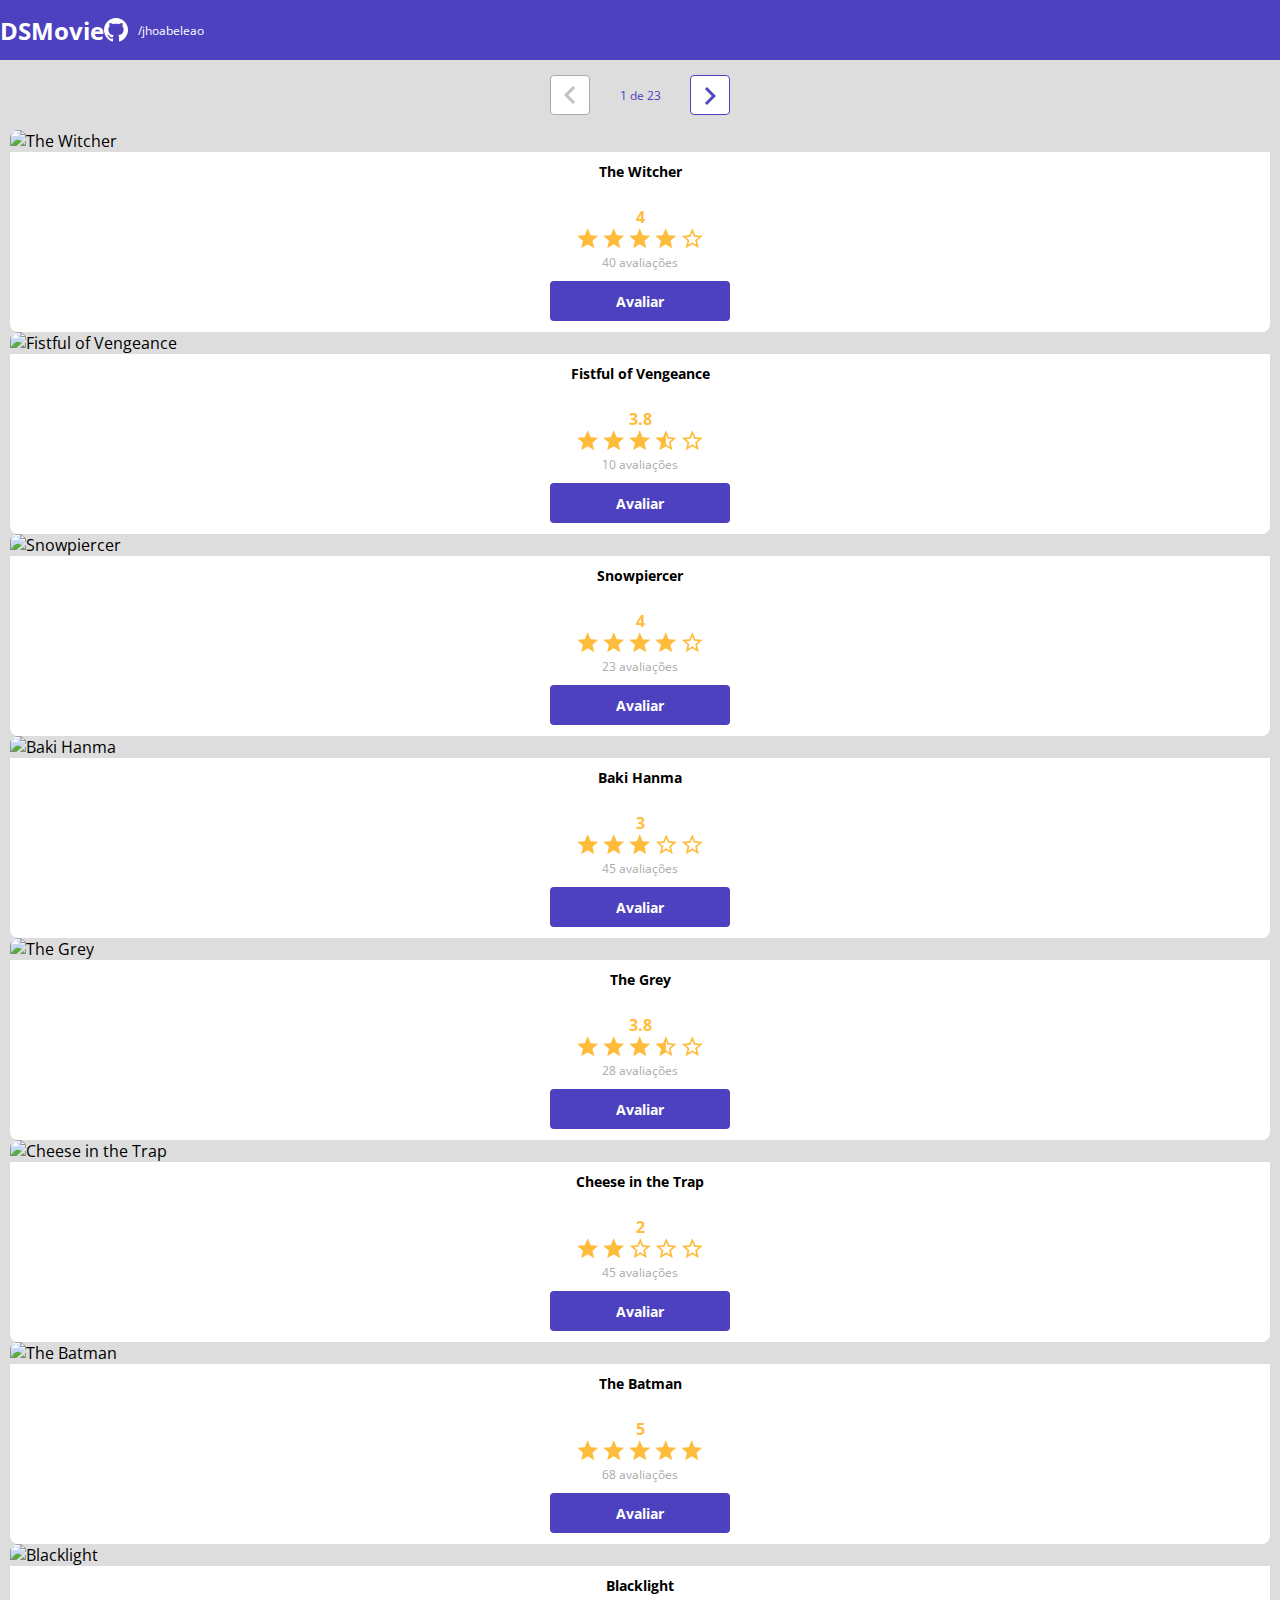
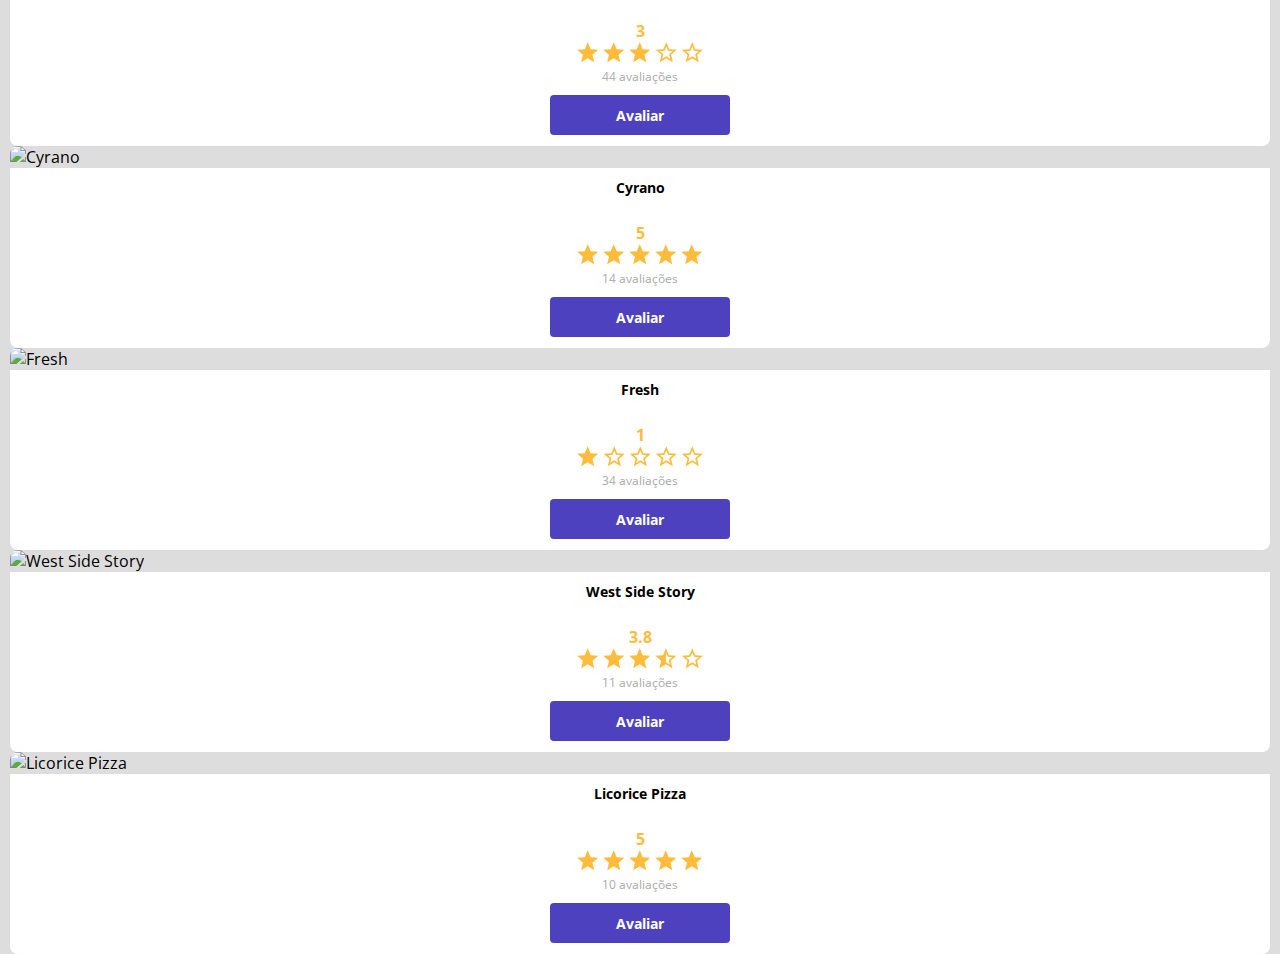
==== commit 32a69715: "Componente de paginação" ====
--- a/index.html
+++ b/index.html
@@ -25,6 +25,18 @@
 
     <main>
         <section id="dsmovie-car-list" class="container">
+
+            <div class="dsmovie-pagination-container">
+                <div class="dsmovie-pagination-box">
+                    <button disabled>
+                        <img src="img/arrow.svg" alt="voltar">
+                    </button>
+                    <p>1 de 23</p>
+                    <button>
+                        <img class="dsmovie-flip-horizontal" src="img/arrow.svg" alt="próxima">
+                    </button>
+                </div>
+            </div>
             
             <div class="row" >
 
--- a/CSS/styless.css
+++ b/CSS/styless.css
@@ -62,7 +62,7 @@
 }
 
 #dsmovie-car-list {
-    padding: 40px 10px;
+    padding: 0 10px;
 }
 
 .dsmovie-card {
@@ -170,4 +170,52 @@
 .dsmovie-form-group label {
     font-size: 12px;
     color: var(--text-light-gray);
+}
+
+.dsmovie-pagination-container {
+    padding: 15px 0;
+    display: flex;
+    justify-content: center;
+}
+
+.dsmovie-pagination-box {
+    width: 180px;
+    display: flex ;
+    justify-content: space-between;
+    align-items: center;
+}
+
+.dsmovie-pagination-box p{
+    margin: 0;
+    font-size: 12px;
+    color: var(--color-primary);
+    font-weight: 400;
+}
+
+.dsmovie-pagination-box button {
+    width: 40px;
+    height: 40px;
+    border: 1px solid var(--color-primary);
+    border-radius: 4px;
+    background-color: var(--white);
+    display: flex;
+    justify-content: center;
+    align-items: center;
+}
+
+.dsmovie-pagination-box button img{
+    filter: brightness(0) saturate(100%) invert(27%) sepia(64%) saturate(1817%) hue-rotate(226deg) brightness(90%) contrast(92%);
+}
+
+.dsmovie-pagination-box button:disabled {
+    border: 1px solid var(--text-light-gray);
+}
+
+.dsmovie-pagination-box button:disabled img {
+    filter: unset;
+}
+
+
+.dsmovie-flip-horizontal {
+    transform: rotate(180deg);
 }